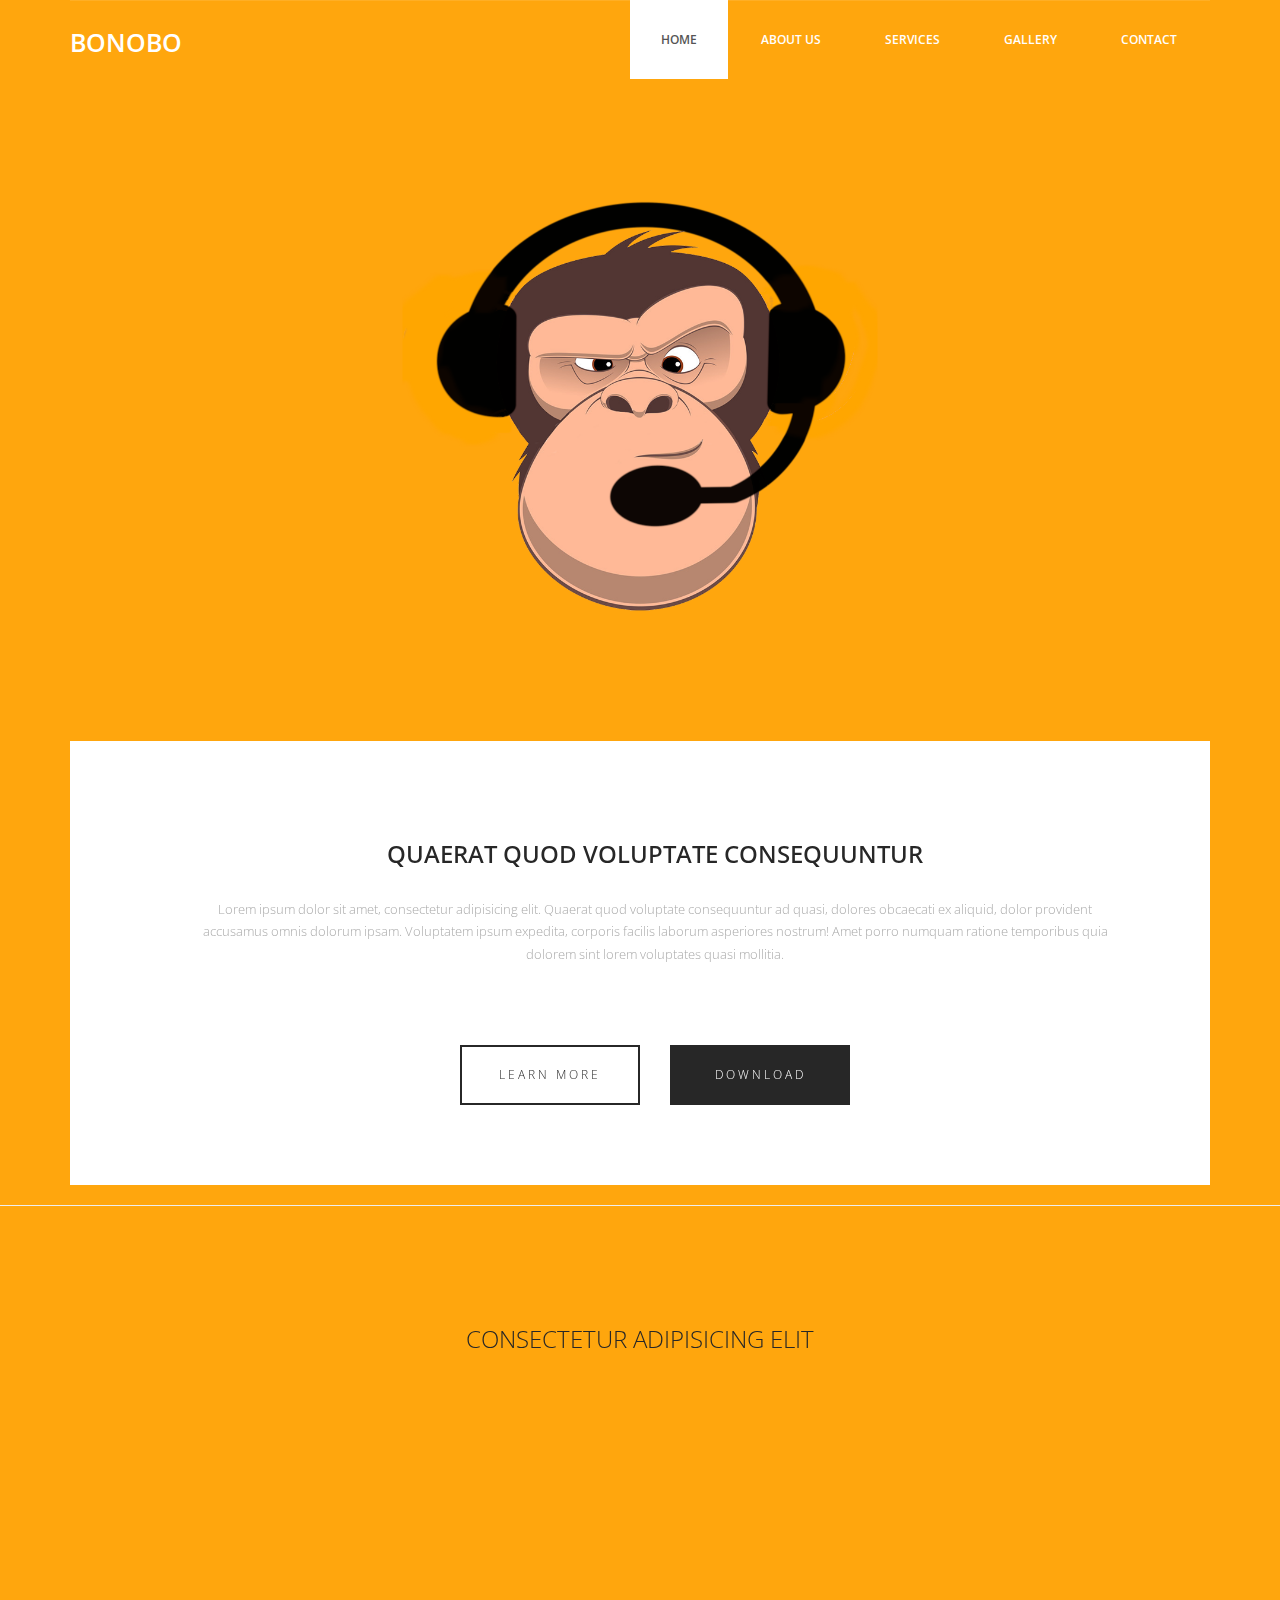
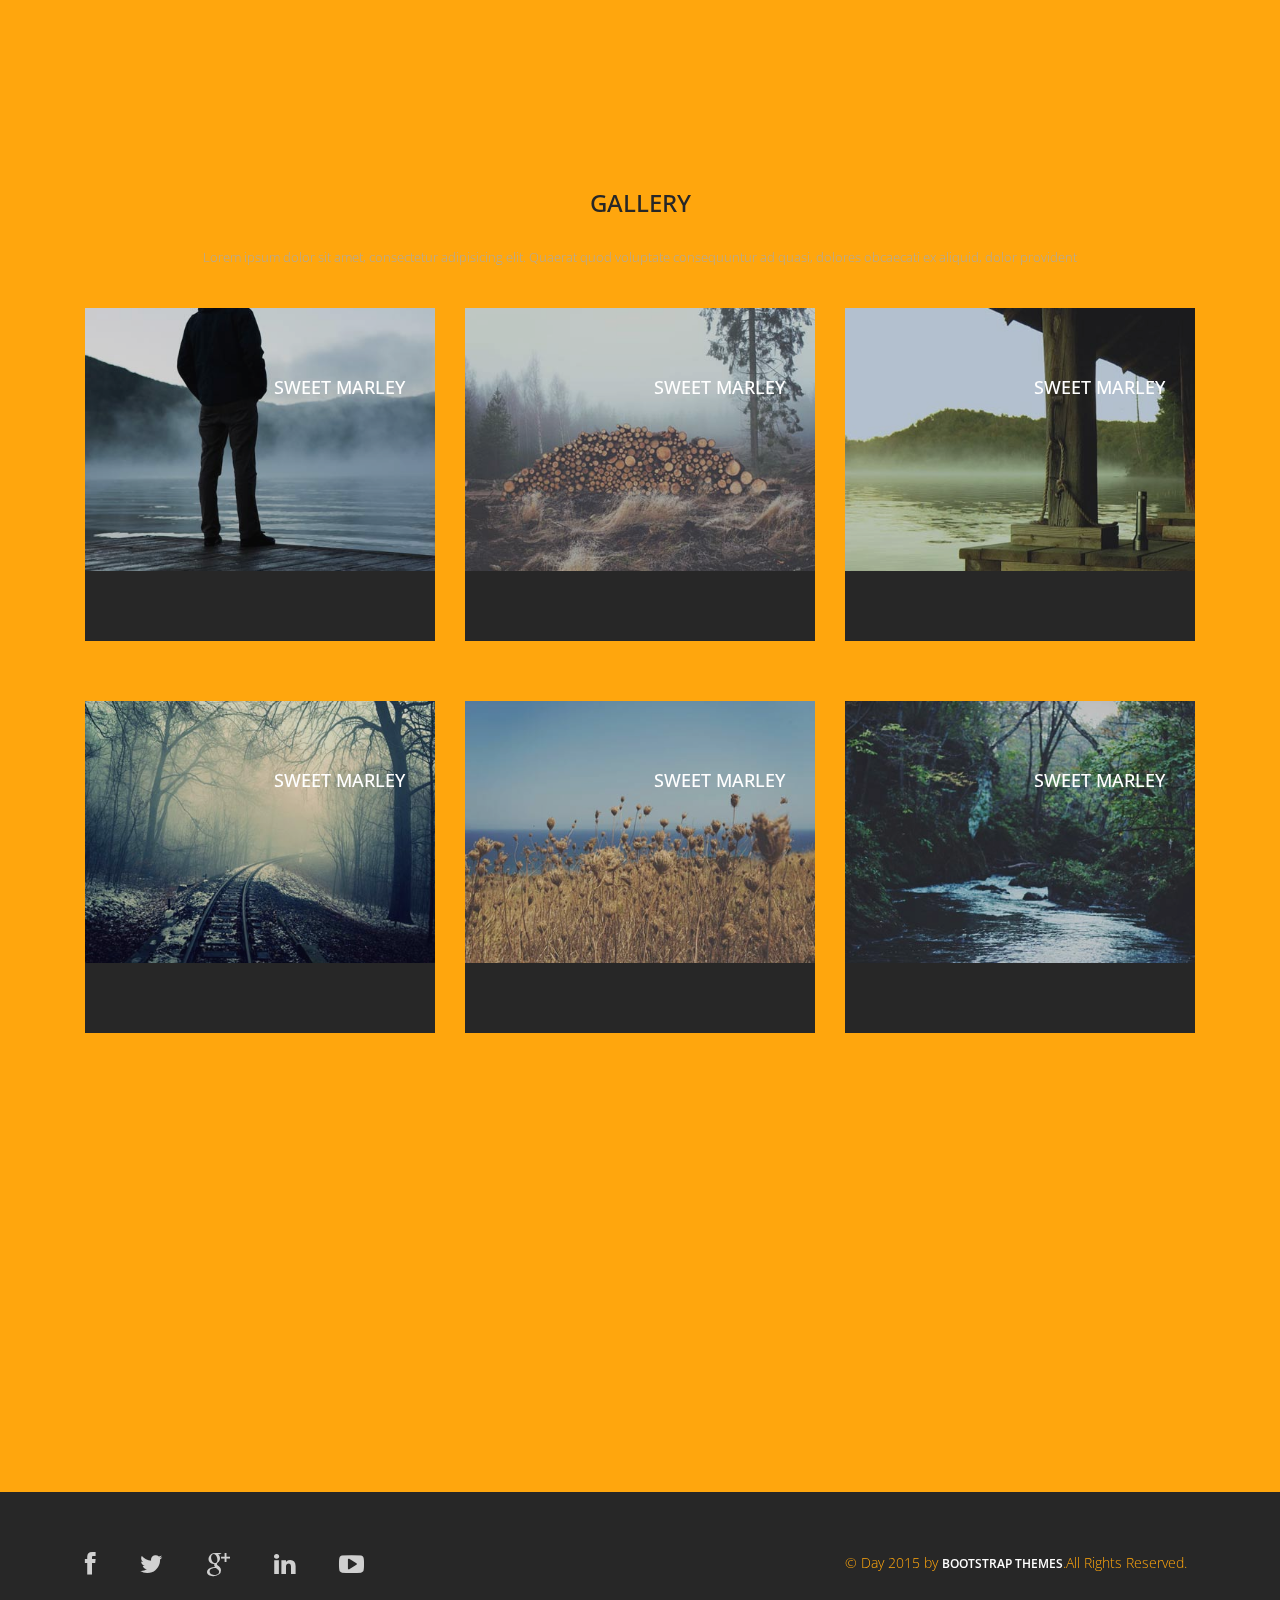
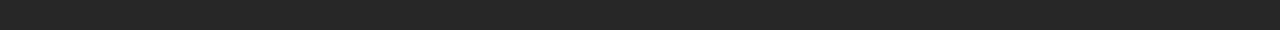
==== index.html @ 225914ae "изменен фон и логотип" ====
<!DOCTYPE html>
<html lang="en">
  <head>
    <meta charset="utf-8">
    <meta http-equiv="X-UA-Compatible" content="IE=edge">
    <meta name="viewport" content="width=device-width, initial-scale=1">
    <!-- The above 3 meta tags *must* come first in the head; any other head content must come *after* these tags -->
    <title>Bonobo Outsource</title>

    <!-- Bootstrap -->
    <link href="css/bootstrap.min.css" rel="stylesheet">
	<link rel="stylesheet" href="css/font-awesome.min.css">
	<link rel="stylesheet" href="css/animate.css">
	<link href="css/animate.min.css" rel="stylesheet"> 
	<link href="css/style.css" rel="stylesheet" />	
    <!-- HTML5 shim and Respond.js for IE8 support of HTML5 elements and media queries -->
    <!-- WARNING: Respond.js doesn't work if you view the page via file:// -->
    <!--[if lt IE 9]>
    <script src="https://oss.maxcdn.com/html5shiv/3.7.2/html5shiv.min.js"></script>
    <script src="https://oss.maxcdn.com/respond/1.4.2/respond.min.js"></script>
    <![endif]-->
  </head>
  <body>	
	<header id="header">
        <nav class="navbar navbar-default navbar-static-top" role="banner">
            <div class="container">
                <div class="navbar-header">
                    <button type="button" class="navbar-toggle" data-toggle="collapse" data-target=".navbar-collapse">
                        <span class="sr-only">Toggle navigation</span>
                        <span class="icon-bar"></span>
                        <span class="icon-bar"></span>
                        <span class="icon-bar"></span>
                    </button>
                   <div class="navbar-brand">
						<a href="index.html"><h1>Bonobo</h1></a>
					</div>
                </div>				
                <div class="navbar-collapse collapse">							
					<div class="menu">
						<ul class="nav nav-tabs" role="tablist">
							<li role="presentation"><a href="index.html" class="active">Home</a></li>
							<li role="presentation"><a href="about.html">About Us</a></li>
							<li role="presentation"><a href="services.html">Services</a></li>
							<li role="presentation"><a href="gallery.html">Gallery</a></li>
							<li role="presentation"><a href="contact.html">Contact</a></li>						
						</ul>
					</div>
				</div>		
            </div><!--/.container-->
        </nav><!--/nav-->		
    </header><!--/header-->	
	
	<div class="container">
		<img src="img/logo.png" alt="Bonobo" class="center-logo">
		<div class="about">
		<div class="container">
			<div class="text-center">
				<h2>Quaerat quod voluptate consequuntur </h2>
				<div class="col-md-10 col-md-offset-1">
					<p>Lorem ipsum dolor sit amet, consectetur adipisicing elit. Quaerat quod voluptate consequuntur ad quasi, 
					dolores obcaecati ex aliquid, dolor provident accusamus omnis dolorum ipsam. Voluptatem ipsum expedita, corporis facilis laborum asperiores nostrum! 
					Amet porro numquam ratione temporibus quia dolorem sint lorem voluptates quasi mollitia.</p>
				</div>
		
				<div class="col-md-6 col-sm-6 col-xs-6">
					<div class="btn-gamp"><a href="#">Learn More</a></div>
				</div>
				<div class="col-md-6 col-sm-6 col-xs-6">
					<div class="gamp-btn"><a href="#">download</a></div>
				</div>
				
			</div>	
		</div>			
	</div>
	  </div>

	<hr>
	
	<div class="services">
		<div class="container">
			<div class="text-center">
				<h2>consectetur adipisicing elit</h2>
			</div>
			<div class="col-md-3 wow fadeInDown" data-wow-duration="1000ms" data-wow-delay="300ms">
				<i class="fa fa-heart-o"></i>
				<h3>Fully Responsive</h3>
				<p>Lorem ipsum dolor sit amet, consectetur adipisicing elit. Nostrum nam numquam voluptates cumque inventore, quibusdam corporis consequatur amet.</p>
			</div>
			<div class="col-md-3 wow fadeInDown" data-wow-duration="1000ms" data-wow-delay="600ms">
				<i class="fa fa-cloud"></i>
				<h3>Retina Ready</h3>
				<p>Lorem ipsum dolor sit amet, consectetur adipisicing elit. Nostrum nam numquam voluptates cumque inventore, quibusdam corporis consequatur amet.</p>
			</div>
			<div class="col-md-3 wow fadeInDown" data-wow-duration="1000ms" data-wow-delay="900ms">
				<i class="fa fa-book"></i>	
				<h3>Fresh and Clean</h3>
				<p>Lorem ipsum dolor sit amet, consectetur adipisicing elit. Nostrum nam numquam voluptates cumque inventore, quibusdam corporis consequatur amet.</p>
			</div>
			<div class="col-md-3 wow fadeInDown" data-wow-duration="1000ms" data-wow-delay="1200ms">
				<i class="fa fa-gear"></i>	
				<h3>Easy to Customize</h3>
				<p>Lorem ipsum dolor sit amet, consectetur adipisicing elit. Nostrum nam numquam voluptates cumque inventore, quibusdam corporis consequatur amet.</p>
			</div>
		</div>			
	</div>
	
	<div class="gallery">
		<div class="text-center">
			<h2>Gallery</h2>
			<p>Lorem ipsum dolor sit amet, consectetur adipisicing elit. Quaerat quod voluptate consequuntur ad quasi, dolores obcaecati ex aliquid, dolor provident </p>
		</div>
		<div class="container">		
			<div class="col-md-4">
				<figure class="effect-marley">
					<img src="img/8.jpg" alt="" class="img-responsive"/>
					<figcaption>
						<h4>sweet marley</h4>
						<p>Marley tried to convince her but she was not interested.</p>				
					</figcaption>			
				</figure>
			</div>
			<div class="col-md-4">
				<figure class="effect-marley">
					<img src="img/9.jpg" alt="" class="img-responsive"/>
					<figcaption>
						<h4>sweet marley</h4>
						<p>Marley tried to convince her but she was not interested.</p>				
					</figcaption>			
				</figure>
			</div>
			<div class="col-md-4">
				<figure class="effect-marley">
					<img src="img/10.jpg" alt="" class="img-responsive"/>
					<figcaption>
						<h4>sweet marley</h4>
						<p>Marley tried to convince her but she was not interested.</p>				
					</figcaption>			
				</figure>
			</div>
		</div>
		
		<div class="container">
			<div class="col-md-4">
				<figure class="effect-marley">
					<img src="img/11.jpg" alt="" class="img-responsive"/>
					<figcaption>
						<h4>sweet marley</h4>
						<p>Marley tried to convince her but she was not interested.</p>				
					</figcaption>			
				</figure>
			</div>
			<div class="col-md-4">
				<figure class="effect-marley">
					<img src="img/12.jpg" alt="" class="img-responsive"/>
					<figcaption>
						<h4>sweet marley</h4>
						<p>Marley tried to convince her but she was not interested.</p>				
					</figcaption>			
				</figure>
			</div>
			<div class="col-md-4">
				<figure class="effect-marley">
					<img src="img/13.jpg" alt="" class="img-responsive"/>
					<figcaption>
						<h4>sweet marley</h4>
						<p>Marley tried to convince her but she was not interested.</p>				
					</figcaption>			
				</figure>
			</div>
		</div>
	</div>
		
	<footer>
		<div class="container">
			<div class="col-md-4 wow fadeInDown" data-wow-duration="1000ms" data-wow-delay="300ms">
				<h4>About Us</h4>
				<p>Day is tellus ac cursus commodo, mauesris condime ntum nibh, ut fermentum mas justo sitters.</p>						
				<div class="contact-info">
					<ul>
						<li><i class="fa fa-home fa"></i>Suite 54 Elizebth Street, Victoria State Newyork, USA </li>
						<li><i class="fa fa-phone fa"></i> +38 000 129900</li>
						<li><i class="fa fa-envelope fa"></i> info@domain.net</li>
					</ul>
				</div>
			</div>
			
			<div class="col-md-4 wow fadeInDown" data-wow-duration="1000ms" data-wow-delay="600ms">				
				<div class="text-center">
					<h4>Photo Gallery</h4>
					<ul class="sidebar-gallery">
						<li><a href="#"><img src="img/gallery1.png" alt="" /></a></li>
						<li><a href="#"><img src="img/gallery2.png" alt="" /></a></li>
						<li><a href="#"><img src="img/gallery3.png" alt="" /></a></li>
						<li><a href="#"><img src="img/gallery4.png" alt="" /></a></li>
						<li><a href="#"><img src="img/gallery5.png" alt="" /></a></li>
						<li><a href="#"><img src="img/gallery6.png" alt="" /></a></li>					
					</ul>
				</div>
			</div>
			
			<div class="col-md-4 wow fadeInDown" data-wow-duration="1000ms" data-wow-delay="900ms">				
				<div class="">
					<h4>Newsletter Registration</h4>
					<p>Subscribe today to receive the latest Day news via email. You may unsubscribe from this service at any time</p>
					<div class="btn-gamp">		
						<input type="email" class="form-control" id="exampleInputEmail3" placeholder="Enter Email">
					</div>
					<div class="btn-gamp">
						<a type="submit" class="btn btn-default">Subscribe</a>
					</div>
				
			</div>
			
		</div>	
	</footer>
	
	<div class="sub-footer">
		<div class="container">
			<div class="social-icon">
				<div class="col-md-4">
					<ul class="social-network">
						<li><a href="#" class="fb tool-tip" title="Facebook"><i class="fa fa-facebook"></i></a></li>
						<li><a href="#" class="twitter tool-tip" title="Twitter"><i class="fa fa-twitter"></i></a></li>
						<li><a href="#" class="gplus tool-tip" title="Google Plus"><i class="fa fa-google-plus"></i></a></li>
						<li><a href="#" class="linkedin tool-tip" title="Linkedin"><i class="fa fa-linkedin"></i></a></li>
						<li><a href="#" class="ytube tool-tip" title="You Tube"><i class="fa fa-youtube-play"></i></a></li>
					</ul>	
				</div>
			</div>
			
			<div class="col-md-4 col-md-offset-4">
				<div class="copyright">
					&copy; Day 2015 by <a target="_blank" href="http://bootstraptaste.com/" title="Free Twitter Bootstrap WordPress Themes and HTML templates">Bootstrap Themes</a>.All Rights Reserved.
				</div>
                <!-- 
                    All links in the footer should remain intact. 
                    Licenseing information is available at: http://bootstraptaste.com/license/
                    You can buy this theme without footer links online at: http://bootstraptaste.com/buy/?theme=Day
                -->
			</div>						
		</div>				
	</div>
	
    <!-- jQuery (necessary for Bootstrap's JavaScript plugins) -->
    <script src="js/jquery.js"></script>		
    <!-- Include all compiled plugins (below), or include individual files as needed -->
    <script src="js/bootstrap.min.js"></script>	
	<script src="js/wow.min.js"></script>
	<script>
	wow = new WOW(
	 {
	
		}	) 
		.init();
	</script>	
  </body>
</html>
---- css/style.css ----
/* ==== Google font ==== */
@import url(http://fonts.googleapis.com/css?family=Open+Sans:400,300,700,600);
@import url('font-awesome.css');
/* ==== overwrite bootstrap standard ==== */
@import url('animate.css');



body {
	font-family:'Open Sans', Arial, sans-serif;
	font-size:14px;
	font-weight:300;
	line-height:1.6em;
	color:#FFA60D;
	background-color:#FFA60D;
	overflow-x:hidden;
}

hi,h2,h3,h4,h5,h6 {
	color:#272727;
	line-height:1.1em;
}

p {
	color:#aaa;
	font-size:13px;
}
a {
    text-decoration:none;
    transition: all 0.1s ease-in-out;
    -moz-transition: all 0.1s ease-in-out;
    -webkit-transition: all 0.1s ease-in-out;
    -o-transition: all 0.1s ease-in-out;
    outline: none;
	color:#272727;
}
a:hover {
	text-decoration: none;
	color:#aaa;	
	}

.btn {
	border-radius:0;
	margin-top:10px;
	background-color: #65AAF0;
	text-transform:uppercase;
	border-color:#fff;
	font-size:14px;
}

.btn:hover {
	background-color: #fff;
	border-color:#f2f2f2;
	color:#272727;	
}
	
/*===========================
  Menu and Navigation
============================ */
.navbar-brand {
  float: left;
  height: 50px;
  padding: 15px 15px;
  font-size: 18px;
  line-height: 20px;
}

.navbar-brand h1 {
	margin-top:9px;
	padding-top:5px;
	float: left;	
	font-size: 25px;	
	color:#fff;	
	text-transform:uppercase;
	font-weight:600;
}

.menu {
	font-size:12px;
	float:right;
	text-transform:uppercase;
	font-weight:600;	
}

.navbar-collapse {
  padding-right: 15px;
  padding-left: 15px;
  overflow-x: visible;
  -webkit-overflow-scrolling: touch;
  border-top: 0px solid transparent;
  -webkit-box-shadow: inset 0 1px 0 rgba(255, 255, 255, .1);
          box-shadow: inset 0 1px 0 rgba(255, 255, 255, .1);
}
.navbar-collapse.in {
  overflow-y: auto;
}

.menu ul.nav-tabs li {
	color:#fff;	
}

.nav-tabs {
	border-bottom: 0;
}
.nav-tabs > li {
	float: left;
	margin-bottom: 0;
}

.nav-tabs > li > a {	
	border-radius:0;
	color:#fff;
	padding:30px;
}

.nav-tabs > li > a:hover {
	color:#272727;
	background:#fff;	
} 

.nav-tabs > li a.active {
	color: #555;
	cursor: default;
	background-color: #fff;
	border: 1px solid #fff;
	border-bottom-color:#fff;
}

.navbar-default {
	background-color: #FFA60D;
	border-color: #FFA60D;
}

/*===========================
  slider
============================ */
.slider {
	position: relative;	
	margin-top:-20px;
}

#carousel-slider {
  position: relative;
}

#carousel-slider .carousel-indicators {
  bottom: -25px;
}

#carousel-slider .carousel-indicators li {
  border: 1px solid #ffbd20;
}

#carousel-slider a i {
	border-radius:50%;
	font-size: 30px;
	height: 50px;
	padding: 10px;
	position: absolute;
	top: 50%;
	width: 50px;
	color:#65AAF0;
	background:#65AAF0;
	color:#fff;
}

#carousel-slider a i:hover {
	background:#65AAF0;
	color:#fff;
	border: 1px solid #65AAF0;
}

#carousel-slider 
.carousel-control {
	width:inherit;
}

#carousel-slider .carousel-control.left i {
	left:50px;
	top:265px;
}

#carousel-slider .carousel-control.right i {
	right: 50px;
	top:265px;
}

.carousel-caption {
	position: absolute;
	right: 15%;
	bottom: 300px;
	font-size:40px;
	left: 15%;
	z-index: 10;
	padding-bottom: 0px;
	color: #fff;
	text-align: center;
}

.carousel-caption  h2 {
	font-size:60px;
	color: #fff;
}

.carousel-caption  h2 span {
	font-size:60px;
	color: #fff;
}

.carousel-caption  p {
	font-size:30px;
	margin-top:30px;
	margin-bottom:20px;
	color:#fff;
	padding:10px;
	background:#65AAF0;
}

.carousel-inner .form-inline .form-group button[type="livedemo"]{
	padding:20px 60px;
	font-size:20px;
	background:#65AAF0;
	color:#fff;
	border-radius:0;
	border-color:#fff;
	text-transform:uppercase;
}

.carousel-inner .form-inline .form-group button[type="livedemo"]:hover {
	color:#272727;
	opacity: 0.8;
	-webkit-transition: color 300ms, background-color 300ms;
  -moz-transition: color 300ms, background-color 300ms;
  -o-transition:  color 300ms, background-color 300ms;
  transition:  color 300ms, background-color 300ms;
}

.carousel-inner .form-inline .form-group button[type="getnow"]{
	padding:20px 60px;
	font-size:20px;
	background:#fff;
	color:#272727;
	border-radius:0;
	text-transform:uppercase;
	border: 1px solid #fff;
}

.carousel-inner .form-inline .form-group button[type="getnow"]:hover {
	color:#fff;
	border-color:#fff;
	background:#65AAF0;
	-webkit-transition: color 300ms, background-color 300ms;
  -moz-transition: color 300ms, background-color 300ms;
  -o-transition:  color 300ms, background-color 300ms;
  transition:  color 300ms, background-color 300ms;
}

.form-inline {
	margin-top:50px;	
}

/*===========================
  about
============================ */

.about {
	padding:80px 0 80px 0;
	background:#fff;
}

.about .text-center h2 {
	text-transform:uppercase;
	font-weight:550;
	font-size:24px;
}

.about .text-center p {
	margin-top:20px;
	margin-bottom:80px;
	color:#aaa;
} 

.btn-gamp a {
  float: right;
  font-size: 12px;
  text-transform: uppercase;
  letter-spacing: 3px;
  color: #272727;
  border: 2px solid #272727;
  width: 180px;
  height: 60px;
  text-align: center;
  display: inline-block;
  line-height: 56px;
}

.btn-gamp a:hover {
  opacity: 0.8;
  transition: all 0.5s;
}

.gamp-btn a {
  float: left;
  font-size: 12px;
  text-transform: uppercase;
  letter-spacing: 3px;
  background: #272727;
  color: #ffffff;
  width: 180px;
  height: 60px;
  text-align: center;
  display: inline-block;
  line-height: 60px;
}
.gamp-btn a:hover {
  color: #ffffff;
  opacity: 0.8;
  transition: all 0.5s;
}

.center span {
	color:#E8CE0E;
}

#about-us {
	margin-bottom:50px;
}

#about-us .text-center h2 {
	text-transform:uppercase;
	font-weight:550;
	font-size:24px;
	margin-bottom:30px;
}

.skill_text {
  display: block;
  margin-bottom: 60px;
  margin-top: 25px;
  overflow: hidden;
}

.sinlge-skill {
  background:#f2f2f2;
  border-radius: 100%;
  color: #FFFFFF;
  font-size: 22px;
  font-weight: bold;
  height: 200px;
  position: relative;
  width: 200px;
  text-transform: uppercase;
  overflow: hidden;
  margin: 30px 0;
}

.sinlge-skill p em {
  color: #FFFFFF;
  font-size: 38px;
}

.sinlge-skill p {
  line-height: 1;
   color: #FFFFFF;
}

.joomla-skill, 
.html-skill, 
.css-skill, 
.wp-skill {
  position: absolute;
  height: 100%;
  bottom: 0;
  width:100%;
  border-radius: 100%;
  padding: 70px 0;
  text-align: center;
}

.joomla-skill {
  background: rgb(242,242,242); /* Old browsers */
  background: -moz-linear-gradient(top, rgba(242,242,242,1) 0%, rgba(242,242,242,1) 28%, rgba(45,125,164,1) 28%); /* FF3.6+ */
  background: -webkit-gradient(linear, left top, left bottom, color-stop(0%,rgba(242,242,242,1)), color-stop(28%,rgba(242,242,242,1)), color-stop(28%,rgba(45,125,164,1))); /* Chrome,Safari4+ */
  background: -webkit-linear-gradient(top, rgba(242,242,242,1) 0%,rgba(242,242,242,1) 28%,rgba(45,125,164,1) 28%); /* Chrome10+,Safari5.1+ */
  background: -o-linear-gradient(top, rgba(242,242,242,1) 0%,rgba(242,242,242,1) 28%,rgba(45,125,164,1) 28%); /* Opera 11.10+ */
  background: -ms-linear-gradient(top, rgba(242,242,242,1) 0%,rgba(242,242,242,1) 28%,rgba(45,125,164,1) 28%); /* IE10+ */
  background: linear-gradient(to bottom, rgba(242,242,242,1) 0%,rgba(242,242,242,1) 28%,rgba(45,125,164,1) 28%); /* W3C */
  filter: progid:DXImageTransform.Microsoft.gradient( startColorstr='#f2f2f2', endColorstr='#2d7da4',GradientType=0 ); /* IE6-9 */    
}

.html-skill {
  background: rgb(242,242,242); /* Old browsers */
  background: -moz-linear-gradient(top, rgba(242,242,242,1) 0%, rgba(242,242,242,1) 9%, rgba(106,164,47,1) 9%); /* FF3.6+ */
  background: -webkit-gradient(linear, left top, left bottom, color-stop(0%,rgba(242,242,242,1)), color-stop(9%,rgba(242,242,242,1)), color-stop(9%,rgba(106,164,47,1))); /* Chrome,Safari4+ */
  background: -webkit-linear-gradient(top, rgba(242,242,242,1) 0%,rgba(242,242,242,1) 9%,rgba(106,164,47,1) 9%); /* Chrome10+,Safari5.1+ */
  background: -o-linear-gradient(top, rgba(242,242,242,1) 0%,rgba(242,242,242,1) 9%,rgba(106,164,47,1) 9%); /* Opera 11.10+ */
  background: -ms-linear-gradient(top, rgba(242,242,242,1) 0%,rgba(242,242,242,1) 9%,rgba(106,164,47,1) 9%); /* IE10+ */
  background: linear-gradient(to bottom, rgba(242,242,242,1) 0%,rgba(242,242,242,1) 9%,rgba(106,164,47,1) 9%); /* W3C */
  filter: progid:DXImageTransform.Microsoft.gradient( startColorstr='#f2f2f2', endColorstr='#6aa42f',GradientType=0 ); /* IE6-9 */
}

.css-skill {
  background: rgb(242,242,242); /* Old browsers */
  background: -moz-linear-gradient(top, rgba(242,242,242,1) 0%, rgba(242,242,242,1) 32%, rgba(255,189,32,1) 32%); /* FF3.6+ */
  background: -webkit-gradient(linear, left top, left bottom, color-stop(0%,rgba(242,242,242,1)), color-stop(32%,rgba(242,242,242,1)), color-stop(32%,rgba(255,189,32,1))); /* Chrome,Safari4+ */
  background: -webkit-linear-gradient(top, rgba(242,242,242,1) 0%,rgba(242,242,242,1) 32%,rgba(255,189,32,1) 32%); /* Chrome10+,Safari5.1+ */
  background: -o-linear-gradient(top, rgba(242,242,242,1) 0%,rgba(242,242,242,1) 32%,rgba(255,189,32,1) 32%); /* Opera 11.10+ */
  background: -ms-linear-gradient(top, rgba(242,242,242,1) 0%,rgba(242,242,242,1) 32%,rgba(255,189,32,1) 32%); /* IE10+ */
  background: linear-gradient(to bottom, rgba(242,242,242,1) 0%,rgba(242,242,242,1) 32%,rgba(255,189,32,1) 32%); /* W3C */
  filter: progid:DXImageTransform.Microsoft.gradient( startColorstr='#f2f2f2', endColorstr='#ffbd20',GradientType=0 ); /* IE6-9 */
}

.wp-skill {
  background: rgb(242,242,242); /* Old browsers */
  background: -moz-linear-gradient(top, rgba(242,242,242,1) 0%, rgba(242,242,242,1) 19%, rgba(219,54,21,1) 19%); /* FF3.6+ */
  background: -webkit-gradient(linear, left top, left bottom, color-stop(0%,rgba(242,242,242,1)), color-stop(19%,rgba(242,242,242,1)), color-stop(19%,rgba(219,54,21,1))); /* Chrome,Safari4+ */
  background: -webkit-linear-gradient(top, rgba(242,242,242,1) 0%,rgba(242,242,242,1) 19%,rgba(219,54,21,1) 19%); /* Chrome10+,Safari5.1+ */
  background: -o-linear-gradient(top, rgba(242,242,242,1) 0%,rgba(242,242,242,1) 19%,rgba(219,54,21,1) 19%); /* Opera 11.10+ */
  background: -ms-linear-gradient(top, rgba(242,242,242,1) 0%,rgba(242,242,242,1) 19%,rgba(219,54,21,1) 19%); /* IE10+ */
  background: linear-gradient(to bottom, rgba(242,242,242,1) 0%,rgba(242,242,242,1) 19%,rgba(219,54,21,1) 19%); /* W3C */
  filter: progid:DXImageTransform.Microsoft.gradient( startColorstr='#f2f2f2', endColorstr='#db3615',GradientType=0 ); /* IE6-9 */
}

.skill-wrap {
  display: block;
  overflow: hidden;
  margin: 60px 0;
}

.team .text-center h2 {
	text-transform:uppercase;
	font-weight:550;
	font-size:24px;
	margin-bottom:30px;
}

.team .text-center p {
	margin-bottom:50px;
}

.team h4 {
  margin-top: 0;
  text-transform: uppercase;
}

.team h5 {
  font-weight: 300;
}

.single-profile-top, 
.single-profile-bottom {
  font-weight: 400;
  line-height: 24px;
}

.single-profile-top, 
.single-profile-bottom  {
  border: 1px solid #ddd;
  padding: 15px;
  position: relative;
}

.media_image {
  margin-bottom: 10px;
}

.team .btn {
  background:transparent;
  font-size: 12px;
  font-weight: 300;
  margin-bottom: 3px;
  padding: 1px 5px;
  text-transform: uppercase;
  border:1px solid#ddd;
  margin-right: 3px;
}


ul.social_icons,
ul.tag {
  list-style: none;
  padding: 0;
  margin: 10px 0;
  display: block;
}

ul.social_icons li,
ul.tag li {
  display: inline-block;
  margin-right: 5px;
}

ul.social_icons li  a i{
  border-radius: 50%;
  color: #FFFFFF;
  height: 25px;
  line-height: 25px;
  font-size: 12px;
  padding: 0;
  text-align: center;
  width: 25px;
  opacity:.8;
}

.team .social_icons .fa-facebook:hover, 
.team .social_icons .fa-twitter:hover, 
.team .social_icons .fa-google-plus:hover {
  transform: rotate(360deg);
  -ms-transform:rotate(360deg);
  -webkit-transform:rotate(360deg); 
  transition-duration:2s;
  transition-property: all;
  transition-timing-function: ease;
  opacity:1;
  transition: all 0.9s ease 0s;
  -moz-transition: all 0.9s ease 0s;
  -webkit-transition: all 0.9s ease 0s;
  -o-transition: all 0.9s ease 0s;
}

.team .social_icons .fa-facebook {
  background: #0182c4;
}

.team .social_icons .fa-twitter {
  background: #20B8FF
}

.team .social_icons .fa-google-plus {
  background: #D34836
}


.team-bar .first-one-arrow {
  float: left;
  margin-right: 30px;
  width: 2%;
}

.team-bar .first-arrow {
  float: left;
  margin-left: 5px;
  margin-right: 35px;
  width: 22%;
}

.team-bar .second-arrow {
  float: left;
  margin-left: 5px;
  width: 21%;
}

.team-bar .third-arrow {
  float: left;
  margin-left: 40px;
  margin-right: 12px;
  width: 22%;
}

.team-bar .fourth-arrow {
  float: left;
  margin-left: 25px;
  width: 20%;
}

.team-bar .first-one-arrow hr {
  border-bottom: 1px solid #2D7DA4;
  border-top: 1px solid #2D7DA4;
 }

.team-bar .first-arrow hr {
  border-bottom: 1px solid #2D7DA4;
  border-top: 1px solid #2D7DA4;
 }

.team-bar .second-arrow hr {
  border-bottom: 1px solid #6aa42f;
  border-top: 1px solid #6aa42f;
}

.team-bar .third-arrow hr {
  border-bottom: 1px solid #FFBD20;
  border-top: 1px solid #FFBD20;

}

.team-bar .fourth-arrow hr {
  border-bottom: 1px solid #db3615;
  border-top: 1px solid #db3615;
}

.team-bar {
  margin-bottom: 15px;
  margin-top: 30px;
  position: relative;
}

.team-bar i {
  border-radius: 50%;
  color: #FFFFFF;
  display: block;
  height: 24px;
  line-height: 24px;
  margin-top: -32px;
  overflow: hidden;
  padding: 0;
  text-align: center;
  width: 24px;
  position: absolute;
}

.team-bar .first-arrow .fa-angle-up {
  background:#2D7DA4;
  margin-left:-33px
 }

.team-bar .second-arrow .fa-angle-down {
  background:#6AA42F;
  margin-left: -33px;
}

.team-bar .third-arrow .fa-angle-up {
  background:#FFBD20;
  margin-left: -32px;
}

.team-bar .fourth-arrow .fa-angle-down {
  background:#db3615;
  margin-left: -32px;
}

.team .single-profile-top:before, 
.team .single-profile-top:after {
  content: "";
  position: absolute;
  width: 0;
  height: 0;
  border-style: solid;
}

.team .single-profile-top:before {
  left:26px;
  bottom: -20px;
  border-width: 10px;
  border-color:#fff transparent transparent transparent;
  z-index: 1;
}

.team .single-profile-top:after {
  left: 25px;
  bottom: -22px;
  border-style: solid;
  border-width: 11px;
  border-color:#ddd transparent transparent transparent;
  z-index: 0;
}

.team .single-profile-bottom:before,
.team .single-profile-bottom:after {
  position: absolute;
  content:"";
  width: 0;
  height: 0;
  border-style: solid;
}

.team .single-profile-bottom:before {
  left:30px;
  top: -20px;
  border-width: 10px;
  border-color: transparent transparent #fff transparent;
  z-index: 1;
}

.team .single-profile-bottom:after {
  left: 29px;
  top: -22px;
  border-style: solid;
  border-width: 11px;
  border-color: transparent transparent #DDD transparent;
  z-index: 0;
}

/*===========================
  services
============================ */

.services {
	padding:80px 0 80px 0;
}

.services .text-center h2 {
	font-weight:300;
	text-transform:uppercase;
	text-shadow:none;
	margin-bottom:50px;
	font-size:24px;
}

.services i {
	margin-top:20px;
	margin-bottom:10px;
	font-size:50px;
	color:#ddd;
}

.services h3 {
	margin-bottom:20px;
	font-size: 16px;
	font-weight: 600;
	text-transform: uppercase;
	letter-spacing: 1px;
 }

/*===========================
  gallery
============================ */

.gallery {
	padding:50px;
}

.gallery .text-center h2 {
	text-transform:uppercase;
	font-weight:550;
	font-size:24px;
	margin-bottom:30px;
}

.gallery figure {
	position: relative;	
	margin-top:30px;
	margin-bottom:30px;
	background: #272727;
	text-align: center;
	cursor: pointer;
}

.gallery figure img {
	position: relative;
	display: block;
	opacity: 0.8;
}

.gallery figure figcaption {
	padding: 2em;
	color: #fff;
	text-transform: uppercase;
	font-size: 1.25em;
	-webkit-backface-visibility: hidden;
	backface-visibility: hidden;
}

.gallery figure figcaption::before,
.gallery figure figcaption::after {
	pointer-events: none;
}

/*---------------*/
/***** Marley *****/
/*---------------*/

figure.effect-marley figcaption {
	text-align: right;
}

figure.effect-marley h4,
figure.effect-marley p {
	position: absolute;
	right: 30px;
	left: 30px;
	padding: 10px 0;
}


figure.effect-marley p {
	bottom: 30px;
	color:#fff;
	line-height: 1.5;
	-webkit-transform: translate3d(0,100%,0);
	transform: translate3d(0,100%,0);
}

figure.effect-marley h4 {
	top: 30px;
	color:#fff;
	-webkit-transition: -webkit-transform 0.35s;
	transition: transform 0.35s;
	-webkit-transform: translate3d(0,20px,0);
	transform: translate3d(0,20px,0);
}

figure.effect-marley:hover h4 {
	-webkit-transform: translate3d(0,0,0);
	transform: translate3d(0,0,0);
}

figure.effect-marley h4::after {
	position: absolute;
	top: 100%;
	left: 0;
	width: 100%;
	height: 4px;
	background: #fff;
	content: '';
	-webkit-transform: translate3d(0,40px,0);
	transform: translate3d(0,40px,0);
}

figure.effect-marley h4::after,
figure.effect-marley p {
	opacity: 0;
	-webkit-transition: opacity 0.35s, -webkit-transform 0.35s;
	transition: opacity 0.35s, transform 0.35s;
}

figure.effect-marley:hover h4::after,
figure.effect-marley:hover p {
	opacity: 1;
	-webkit-transform: translate3d(0,0,0);
	transform: translate3d(0,0,0);
}


.action {
  overflow: visible;
  padding: 0px;
  width: 100;
  background: #f2f2f2;
  position: relative;
}
.action .left-text {
  padding: 70px 0;
  padding-right: 60px;
  width: 50%;
}
.action .left-text h4 {
  text-transform: uppercase;
  font-size: 24px;
  font-weight: 600;
  letter-spacing: 1px;
}
.action .left-text p {
  padding-top: 20px;
}
.action .left-text em {
  font-size: 16px;
  color: #aaa;
  font-weight: 300;
  font-style: normal;
}
.action .right-image {
  position: absolute;
  top: 0;
  right: 0;
  width: 50%;
  height: 100%;
  background-size: cover;
  background-position: 0 0;
  background-repeat: no-repeat;
  background-image: url(../img/7.jpg);
}

/* --- Map --- */
.map{
	position:relative;
	margin-top:-20px;
	margin-bottom:40px;
}

.map iframe{
	width:100%;
	height:450px;
	border:none;
}

.map-grid iframe{
	width:100%;
	height:350px;
	border:none;
	margin:0 0 -5px 0;
	padding:0;
}

.contact-page{
  padding-top: 0;
  background:#fff;
  margin-bottom:30px;
}

.contact-page h2 {
	text-transform:uppercase;
	font-weight:550;
	font-size:24px;
	margin-bottom:30px;
}

.contact-page p {	
	margin-bottom:30px;
}

.contact-page .contact-form 
.form-group label {
  color: #4E4E4E;
  font-size: 16px;
  font-weight: 300;
}

.form-group .form-control {
  padding: 7px 12px;
  border-color:#f2f2f2;
  box-shadow: none;
  border-radius:0;
}

textarea#message{
   resize: none;
   padding: 10px;
   border-radius:0;
}

.contact-page .contact-wrap {
  margin-top: 20px;
}

/*===========================
  Footer
============================ */
footer {
	padding:50px;
	background:#FFA60D;
}

footer p {
	color:#fff;
}

footer h4 {
	margin-bottom:30px;
	text-transform:uppercase;
	text-shadow:none;
	font-weight:550;
	color:#272727;
}

footer .btn-gamp a {
	font-size: 12px;
	text-transform: uppercase;
	letter-spacing: 3px;
	color: #fff;
	width: 180px;
	height: 60px;
	text-align: center;
	display: inline-block;
	line-height: 45px;
	margin-right:170px;
	margin-top:20px;
	background:#272727;
	border: 1px solid #fff;
	border-radius:0px;
}

footer .btn-gamp a:hover {
	background:#fff;
	color:#272727;
	opacity: 0.8;
	transition: all 0.5s;
}

footer .btn-gamp input {
	font-size: 12px;
	text-transform: uppercase;
	letter-spacing: 3px;
	color: #272727;	
	width: 180px;
	height: 60px;
	text-align: center;
	display: inline-block;
	line-height: 56px;
	border-radius:0px;
	border: 1px solid #fff;
}

.contact-info {
	color:#fff;
}

.contact-info ul {
	list-style:none;
	padding-left: 0;
}

.contact-info ul li i {
	margin-bottom:20px;
}

.widget {
  padding-left: 0;
}

ul.sidebar-gallery {
  list-style: none;
  padding: 0;
  margin: 0;
 
}

.sidebar-gallery li {
  display: inline-block;
  margin: 0 10px 10px 0;
   border-radius:0px;
}

.sidebar-gallery li a {
  display: inline-block;
}

ul.social-network {
	list-style:none;
	margin-top:20px;	
	padding:10px;
	transition: all 0.3s ease-in-out;
  -moz-transition: all 0.3s ease-in-out;
  -webkit-transition: all 0.3s ease-in-out;
  -o-transition: all 0.3s ease-in-out;
}
.sub-footer  {
	background:#272727;
	padding:30px;
}

ul.social-network li {
	display:inline;
	margin: 0 50px;	
	font-size:25px;	
	margin-left:-10px;
}

ul.social-network li a {
	color:#d0d0d0;	
}
.social-network li:hover .fa-twitter {
  color: #00abf0;
}
.social-network li:hover .fa-facebook {
  color: #39579a;
}
.social-network li:hover .fa-google-plus {
  color: #eb8984;
}
.social-network li:hover .fa-pinterest {
  color: #c9171e; 
}
.social-network li:hover .fa-linkedin {
  color: #0077b5; 
}
.social-network li:hover .fa-youtube-play {
  color: #C84941; 
}
.social-network li:hover .fa-dribbble {
  color: #EA4C89 ; 
}
.social-network li:hover .fa-pinterest-square {
  color: #EA4B49; 
}

.copyright {
	margin-top:30px;
}

.copyright a {
	color:#fff;
	text-transform:uppercase;
	font-weight:600;
	font-size:12px;
	text-shadow:none;
} 

.center-logo {

  width: 100%;
    height: auto;

}
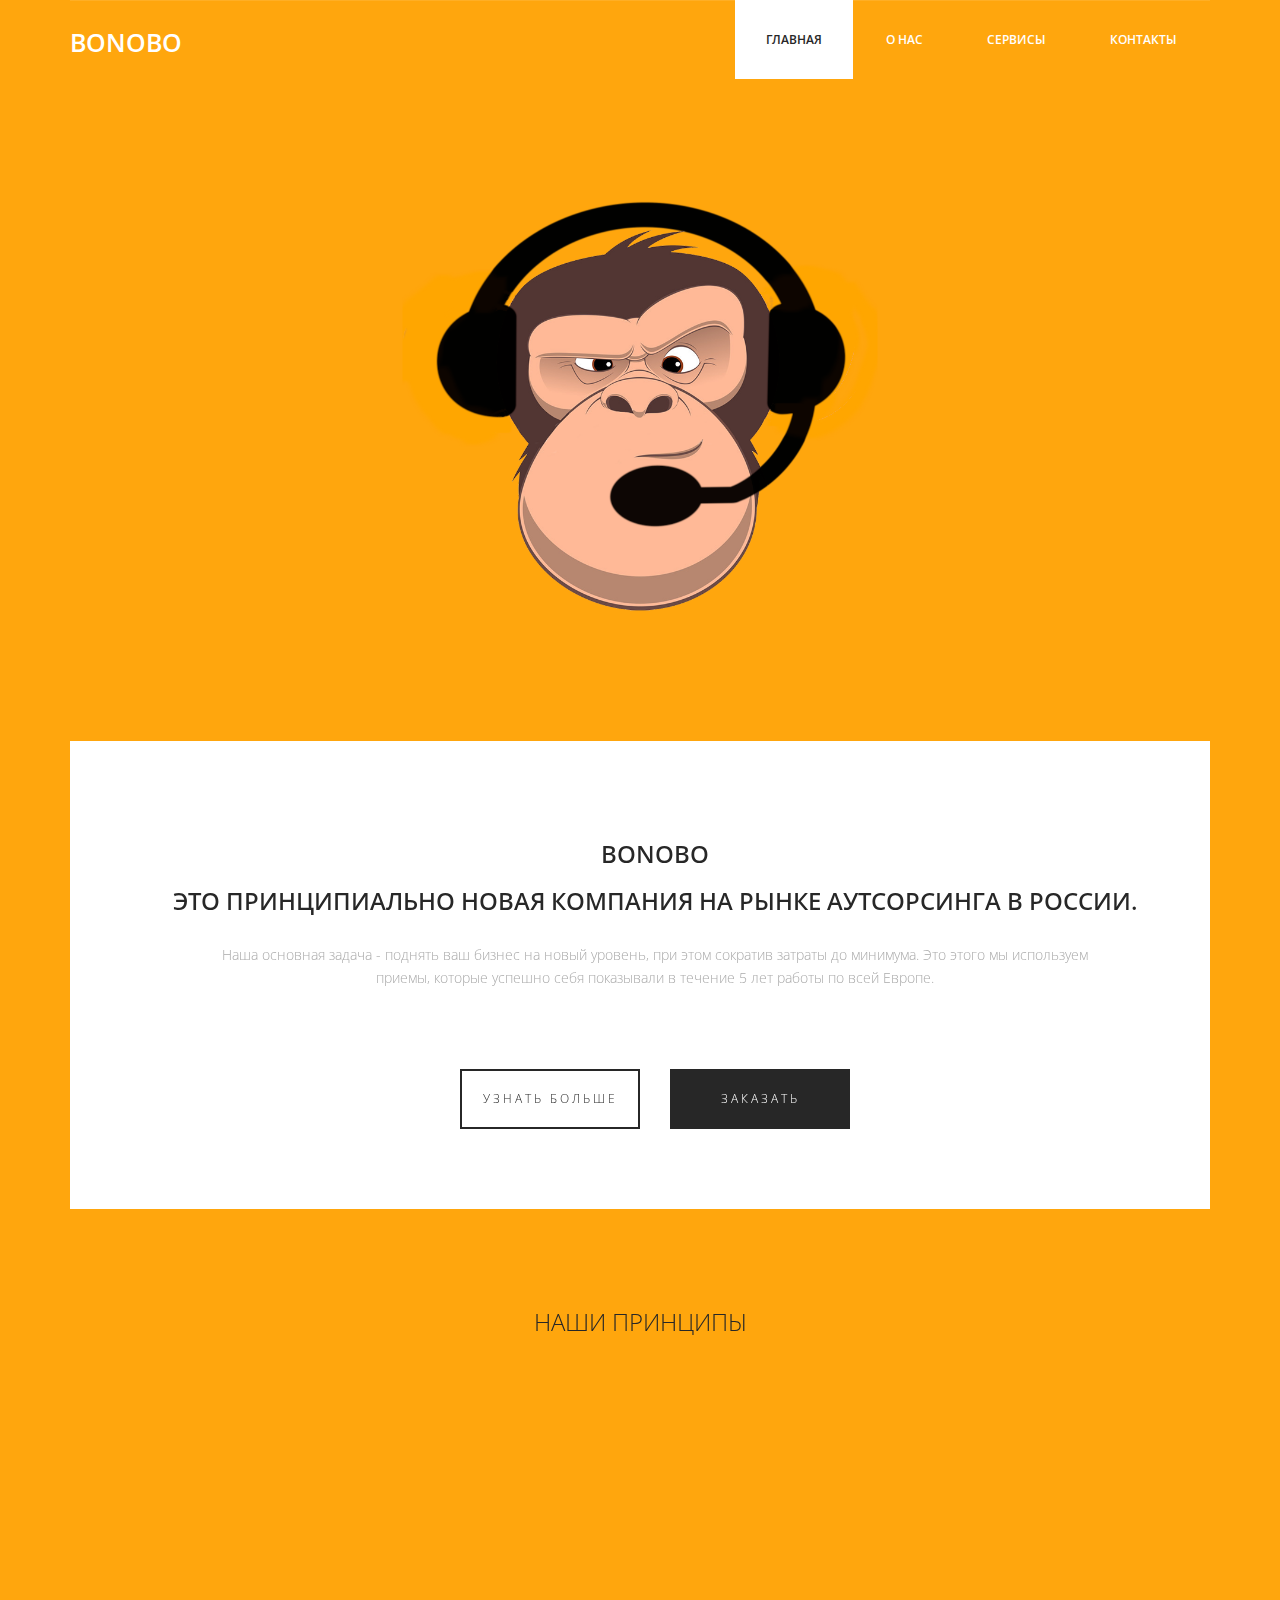
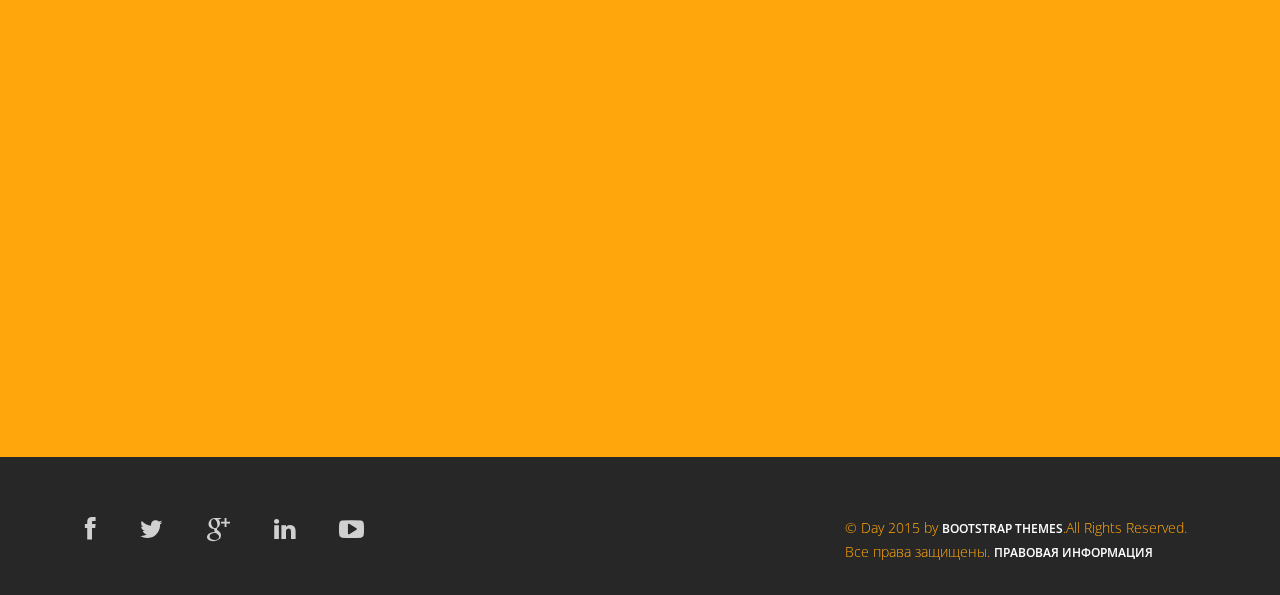
==== commit a1777bd3: "добавлены текста и поменяны соответствующие стили" ====
--- a/index.html
+++ b/index.html
@@ -38,11 +38,11 @@
                 <div class="navbar-collapse collapse">							
 					<div class="menu">
 						<ul class="nav nav-tabs" role="tablist">
-							<li role="presentation"><a href="index.html" class="active">Home</a></li>
-							<li role="presentation"><a href="about.html">About Us</a></li>
-							<li role="presentation"><a href="services.html">Services</a></li>
-							<li role="presentation"><a href="gallery.html">Gallery</a></li>
-							<li role="presentation"><a href="contact.html">Contact</a></li>						
+							<li role="presentation"><a href="index.html" class="active">Главная</a></li>
+							<li role="presentation"><a href="about.html">О нас</a></li>
+							<li role="presentation"><a href="services.html">Сервисы</a></li>
+							
+							<li role="presentation"><a href="contact.html">Контакты</a></li>						
 						</ul>
 					</div>
 				</div>		
@@ -55,159 +55,76 @@
 		<div class="about">
 		<div class="container">
 			<div class="text-center">
-				<h2>Quaerat quod voluptate consequuntur </h2>
+				<h2>BONOBO</h2>
+				<h2>Это принципиально новая компания на рынке аутсорсинга в России. </h2>
 				<div class="col-md-10 col-md-offset-1">
-					<p>Lorem ipsum dolor sit amet, consectetur adipisicing elit. Quaerat quod voluptate consequuntur ad quasi, 
-					dolores obcaecati ex aliquid, dolor provident accusamus omnis dolorum ipsam. Voluptatem ipsum expedita, corporis facilis laborum asperiores nostrum! 
-					Amet porro numquam ratione temporibus quia dolorem sint lorem voluptates quasi mollitia.</p>
+					<p>Наша основная задача - поднять ваш бизнес на новый уровень, при этом сократив затраты до минимума.  Это этого мы используем приемы, которые успешно себя показывали в течение 5 лет работы по всей Европе.</p>
 				</div>
 		
 				<div class="col-md-6 col-sm-6 col-xs-6">
-					<div class="btn-gamp"><a href="#">Learn More</a></div>
+					<div class="btn-gamp"><a href="services.html">Узнать больше</a></div>
 				</div>
 				<div class="col-md-6 col-sm-6 col-xs-6">
-					<div class="gamp-btn"><a href="#">download</a></div>
+					<div class="gamp-btn"><a href="contact.html">Заказать</a></div>
 				</div>
 				
 			</div>	
 		</div>			
 	</div>
 	  </div>
-
-	<hr>
-	
 	<div class="services">
 		<div class="container">
 			<div class="text-center">
-				<h2>consectetur adipisicing elit</h2>
+				<h2>Наши принципы</h2>
 			</div>
 			<div class="col-md-3 wow fadeInDown" data-wow-duration="1000ms" data-wow-delay="300ms">
 				<i class="fa fa-heart-o"></i>
-				<h3>Fully Responsive</h3>
-				<p>Lorem ipsum dolor sit amet, consectetur adipisicing elit. Nostrum nam numquam voluptates cumque inventore, quibusdam corporis consequatur amet.</p>
+				<h3>ПУНКТУАЛЬНОСТЬ</h3>
+				<p>Сроки, оговоренные  с клиентами, соблюдаются с 100% точностью.</p>
 			</div>
 			<div class="col-md-3 wow fadeInDown" data-wow-duration="1000ms" data-wow-delay="600ms">
 				<i class="fa fa-cloud"></i>
-				<h3>Retina Ready</h3>
-				<p>Lorem ipsum dolor sit amet, consectetur adipisicing elit. Nostrum nam numquam voluptates cumque inventore, quibusdam corporis consequatur amet.</p>
+				<h3>ОТВЕТСТВЕННОСТЬ</h3>
+				<p>Мы всегда учитываем все пожелания клиентов и воплощаем их в виде готовых решений.</p>
 			</div>
 			<div class="col-md-3 wow fadeInDown" data-wow-duration="1000ms" data-wow-delay="900ms">
 				<i class="fa fa-book"></i>	
-				<h3>Fresh and Clean</h3>
-				<p>Lorem ipsum dolor sit amet, consectetur adipisicing elit. Nostrum nam numquam voluptates cumque inventore, quibusdam corporis consequatur amet.</p>
+				<h3>ИНДИВИДУАЛЬНОСТЬ</h3>
+				<p>Мы категорически отказываемся от шаблонных скриптов и практикуем только индивидуальные решения для каждого клиента. Т.е., каждый наш проект на 100 % уникален.</p>
 			</div>
 			<div class="col-md-3 wow fadeInDown" data-wow-duration="1000ms" data-wow-delay="1200ms">
 				<i class="fa fa-gear"></i>	
-				<h3>Easy to Customize</h3>
-				<p>Lorem ipsum dolor sit amet, consectetur adipisicing elit. Nostrum nam numquam voluptates cumque inventore, quibusdam corporis consequatur amet.</p>
+				<h3>АККУРАТНОСТЬ</h3>
+				<p>мы уделяем максимальное  внимание мелочам, чтобы в результате работа была выполнена качественно</p>
 			</div>
 		</div>			
 	</div>
 	
-	<div class="gallery">
-		<div class="text-center">
-			<h2>Gallery</h2>
-			<p>Lorem ipsum dolor sit amet, consectetur adipisicing elit. Quaerat quod voluptate consequuntur ad quasi, dolores obcaecati ex aliquid, dolor provident </p>
-		</div>
-		<div class="container">		
-			<div class="col-md-4">
-				<figure class="effect-marley">
-					<img src="img/8.jpg" alt="" class="img-responsive"/>
-					<figcaption>
-						<h4>sweet marley</h4>
-						<p>Marley tried to convince her but she was not interested.</p>				
-					</figcaption>			
-				</figure>
-			</div>
-			<div class="col-md-4">
-				<figure class="effect-marley">
-					<img src="img/9.jpg" alt="" class="img-responsive"/>
-					<figcaption>
-						<h4>sweet marley</h4>
-						<p>Marley tried to convince her but she was not interested.</p>				
-					</figcaption>			
-				</figure>
-			</div>
-			<div class="col-md-4">
-				<figure class="effect-marley">
-					<img src="img/10.jpg" alt="" class="img-responsive"/>
-					<figcaption>
-						<h4>sweet marley</h4>
-						<p>Marley tried to convince her but she was not interested.</p>				
-					</figcaption>			
-				</figure>
-			</div>
-		</div>
-		
-		<div class="container">
-			<div class="col-md-4">
-				<figure class="effect-marley">
-					<img src="img/11.jpg" alt="" class="img-responsive"/>
-					<figcaption>
-						<h4>sweet marley</h4>
-						<p>Marley tried to convince her but she was not interested.</p>				
-					</figcaption>			
-				</figure>
-			</div>
-			<div class="col-md-4">
-				<figure class="effect-marley">
-					<img src="img/12.jpg" alt="" class="img-responsive"/>
-					<figcaption>
-						<h4>sweet marley</h4>
-						<p>Marley tried to convince her but she was not interested.</p>				
-					</figcaption>			
-				</figure>
-			</div>
-			<div class="col-md-4">
-				<figure class="effect-marley">
-					<img src="img/13.jpg" alt="" class="img-responsive"/>
-					<figcaption>
-						<h4>sweet marley</h4>
-						<p>Marley tried to convince her but she was not interested.</p>				
-					</figcaption>			
-				</figure>
-			</div>
-		</div>
-	</div>
+	
 		
 	<footer>
 		<div class="container">
 			<div class="col-md-4 wow fadeInDown" data-wow-duration="1000ms" data-wow-delay="300ms">
-				<h4>About Us</h4>
-				<p>Day is tellus ac cursus commodo, mauesris condime ntum nibh, ut fermentum mas justo sitters.</p>						
+				<h4>Остались вопросы? Звони!</h4>
+										
 				<div class="contact-info">
 					<ul>
-						<li><i class="fa fa-home fa"></i>Suite 54 Elizebth Street, Victoria State Newyork, USA </li>
-						<li><i class="fa fa-phone fa"></i> +38 000 129900</li>
-						<li><i class="fa fa-envelope fa"></i> info@domain.net</li>
-					</ul>
-				</div>
-			</div>
-			
-			<div class="col-md-4 wow fadeInDown" data-wow-duration="1000ms" data-wow-delay="600ms">				
-				<div class="text-center">
-					<h4>Photo Gallery</h4>
-					<ul class="sidebar-gallery">
-						<li><a href="#"><img src="img/gallery1.png" alt="" /></a></li>
-						<li><a href="#"><img src="img/gallery2.png" alt="" /></a></li>
-						<li><a href="#"><img src="img/gallery3.png" alt="" /></a></li>
-						<li><a href="#"><img src="img/gallery4.png" alt="" /></a></li>
-						<li><a href="#"><img src="img/gallery5.png" alt="" /></a></li>
-						<li><a href="#"><img src="img/gallery6.png" alt="" /></a></li>					
+						<li><i class="fa fa-phone fa"></i> 8-918-566-99-19</li>
+						<li><i class="fa fa-envelope fa"></i> commonbonobo@gmail.com</li>
 					</ul>
 				</div>
 			</div>
 			
 			<div class="col-md-4 wow fadeInDown" data-wow-duration="1000ms" data-wow-delay="900ms">				
-				<div class="">
-					<h4>Newsletter Registration</h4>
-					<p>Subscribe today to receive the latest Day news via email. You may unsubscribe from this service at any time</p>
-					<div class="btn-gamp">		
-						<input type="email" class="form-control" id="exampleInputEmail3" placeholder="Enter Email">
-					</div>
-					<div class="btn-gamp">
-						<a type="submit" class="btn btn-default">Subscribe</a>
-					</div>
+					<div class="">
+							<h4>ОСТАВИТЬ ЗАЯВКУ НА ЗВОНОК</h4>
+							<p>Оставьте заявку и наш менедер с вами свяжется</p>
+							<div class="btn-gamp">		
+								<input type="email" class="form-control" id="exampleInputEmail3" placeholder="Телефон">
+							</div>
+							<div class="btn-gamp">
+								<a type="submit" class="btn btn-default">Подписаться</a>
+							</div>
 				
 			</div>
 			
@@ -230,7 +147,8 @@
 			
 			<div class="col-md-4 col-md-offset-4">
 				<div class="copyright">
-					&copy; Day 2015 by <a target="_blank" href="http://bootstraptaste.com/" title="Free Twitter Bootstrap WordPress Themes and HTML templates">Bootstrap Themes</a>.All Rights Reserved.
+					&copy; Day 2015 by <a target="_blank" href="http://bootstraptaste.com/" title="Free Twitter Bootstrap WordPress Themes and HTML templates">Bootstrap Themes</a>.All Rights Reserved. Все права защищены.
+					<a href="legal.html">Правовая информация</a>
 				</div>
                 <!-- 
                     All links in the footer should remain intact. 
--- a/css/style.css
+++ b/css/style.css
@@ -22,8 +22,8 @@
 }
 
 p {
-	color:#aaa;
-	font-size:13px;
+	color: #272727;
+	font: size 15px;
 }
 a {
     text-decoration:none;
@@ -32,11 +32,11 @@
     -webkit-transition: all 0.1s ease-in-out;
     -o-transition: all 0.1s ease-in-out;
     outline: none;
-	color:#272727;
+	  color:#272727;
 }
 a:hover {
 	text-decoration: none;
-	color:#aaa;	
+	color:#272727;	
 	}
 
 .btn {
@@ -119,7 +119,7 @@
 } 
 
 .nav-tabs > li a.active {
-	color: #555;
+	color: #272727;
 	cursor: default;
 	background-color: #fff;
 	border: 1px solid #fff;
@@ -330,7 +330,8 @@
 	text-transform:uppercase;
 	font-weight:550;
 	font-size:24px;
-	margin-bottom:30px;
+  margin-bottom:30px;
+  color: #272727
 }
 
 .skill_text {
@@ -338,6 +339,7 @@
   margin-bottom: 60px;
   margin-top: 25px;
   overflow: hidden;
+  color: #272727
 }
 
 .sinlge-skill {
@@ -373,52 +375,24 @@
   bottom: 0;
   width:100%;
   border-radius: 100%;
-  padding: 70px 0;
+  padding: 50px 0;
   text-align: center;
 }
 
 .joomla-skill {
-  background: rgb(242,242,242); /* Old browsers */
-  background: -moz-linear-gradient(top, rgba(242,242,242,1) 0%, rgba(242,242,242,1) 28%, rgba(45,125,164,1) 28%); /* FF3.6+ */
-  background: -webkit-gradient(linear, left top, left bottom, color-stop(0%,rgba(242,242,242,1)), color-stop(28%,rgba(242,242,242,1)), color-stop(28%,rgba(45,125,164,1))); /* Chrome,Safari4+ */
-  background: -webkit-linear-gradient(top, rgba(242,242,242,1) 0%,rgba(242,242,242,1) 28%,rgba(45,125,164,1) 28%); /* Chrome10+,Safari5.1+ */
-  background: -o-linear-gradient(top, rgba(242,242,242,1) 0%,rgba(242,242,242,1) 28%,rgba(45,125,164,1) 28%); /* Opera 11.10+ */
-  background: -ms-linear-gradient(top, rgba(242,242,242,1) 0%,rgba(242,242,242,1) 28%,rgba(45,125,164,1) 28%); /* IE10+ */
-  background: linear-gradient(to bottom, rgba(242,242,242,1) 0%,rgba(242,242,242,1) 28%,rgba(45,125,164,1) 28%); /* W3C */
-  filter: progid:DXImageTransform.Microsoft.gradient( startColorstr='#f2f2f2', endColorstr='#2d7da4',GradientType=0 ); /* IE6-9 */    
+  background: #00abf0  
 }
 
 .html-skill {
-  background: rgb(242,242,242); /* Old browsers */
-  background: -moz-linear-gradient(top, rgba(242,242,242,1) 0%, rgba(242,242,242,1) 9%, rgba(106,164,47,1) 9%); /* FF3.6+ */
-  background: -webkit-gradient(linear, left top, left bottom, color-stop(0%,rgba(242,242,242,1)), color-stop(9%,rgba(242,242,242,1)), color-stop(9%,rgba(106,164,47,1))); /* Chrome,Safari4+ */
-  background: -webkit-linear-gradient(top, rgba(242,242,242,1) 0%,rgba(242,242,242,1) 9%,rgba(106,164,47,1) 9%); /* Chrome10+,Safari5.1+ */
-  background: -o-linear-gradient(top, rgba(242,242,242,1) 0%,rgba(242,242,242,1) 9%,rgba(106,164,47,1) 9%); /* Opera 11.10+ */
-  background: -ms-linear-gradient(top, rgba(242,242,242,1) 0%,rgba(242,242,242,1) 9%,rgba(106,164,47,1) 9%); /* IE10+ */
-  background: linear-gradient(to bottom, rgba(242,242,242,1) 0%,rgba(242,242,242,1) 9%,rgba(106,164,47,1) 9%); /* W3C */
-  filter: progid:DXImageTransform.Microsoft.gradient( startColorstr='#f2f2f2', endColorstr='#6aa42f',GradientType=0 ); /* IE6-9 */
+  background: #6AA42F
 }
 
 .css-skill {
-  background: rgb(242,242,242); /* Old browsers */
-  background: -moz-linear-gradient(top, rgba(242,242,242,1) 0%, rgba(242,242,242,1) 32%, rgba(255,189,32,1) 32%); /* FF3.6+ */
-  background: -webkit-gradient(linear, left top, left bottom, color-stop(0%,rgba(242,242,242,1)), color-stop(32%,rgba(242,242,242,1)), color-stop(32%,rgba(255,189,32,1))); /* Chrome,Safari4+ */
-  background: -webkit-linear-gradient(top, rgba(242,242,242,1) 0%,rgba(242,242,242,1) 32%,rgba(255,189,32,1) 32%); /* Chrome10+,Safari5.1+ */
-  background: -o-linear-gradient(top, rgba(242,242,242,1) 0%,rgba(242,242,242,1) 32%,rgba(255,189,32,1) 32%); /* Opera 11.10+ */
-  background: -ms-linear-gradient(top, rgba(242,242,242,1) 0%,rgba(242,242,242,1) 32%,rgba(255,189,32,1) 32%); /* IE10+ */
-  background: linear-gradient(to bottom, rgba(242,242,242,1) 0%,rgba(242,242,242,1) 32%,rgba(255,189,32,1) 32%); /* W3C */
-  filter: progid:DXImageTransform.Microsoft.gradient( startColorstr='#f2f2f2', endColorstr='#ffbd20',GradientType=0 ); /* IE6-9 */
+  background: #E8CE0E
 }
 
 .wp-skill {
-  background: rgb(242,242,242); /* Old browsers */
-  background: -moz-linear-gradient(top, rgba(242,242,242,1) 0%, rgba(242,242,242,1) 19%, rgba(219,54,21,1) 19%); /* FF3.6+ */
-  background: -webkit-gradient(linear, left top, left bottom, color-stop(0%,rgba(242,242,242,1)), color-stop(19%,rgba(242,242,242,1)), color-stop(19%,rgba(219,54,21,1))); /* Chrome,Safari4+ */
-  background: -webkit-linear-gradient(top, rgba(242,242,242,1) 0%,rgba(242,242,242,1) 19%,rgba(219,54,21,1) 19%); /* Chrome10+,Safari5.1+ */
-  background: -o-linear-gradient(top, rgba(242,242,242,1) 0%,rgba(242,242,242,1) 19%,rgba(219,54,21,1) 19%); /* Opera 11.10+ */
-  background: -ms-linear-gradient(top, rgba(242,242,242,1) 0%,rgba(242,242,242,1) 19%,rgba(219,54,21,1) 19%); /* IE10+ */
-  background: linear-gradient(to bottom, rgba(242,242,242,1) 0%,rgba(242,242,242,1) 19%,rgba(219,54,21,1) 19%); /* W3C */
-  filter: progid:DXImageTransform.Microsoft.gradient( startColorstr='#f2f2f2', endColorstr='#db3615',GradientType=0 ); /* IE6-9 */
+ background: crimson
 }
 
 .skill-wrap {
@@ -431,7 +405,9 @@
 	text-transform:uppercase;
 	font-weight:550;
 	font-size:24px;
-	margin-bottom:30px;
+  margin-bottom:30px;
+  color: #272727
+
 }
 
 .team .text-center p {
@@ -845,7 +821,7 @@
 }
 .action .left-text em {
   font-size: 16px;
-  color: #aaa;
+  color: #272727;
   font-weight: 300;
   font-style: normal;
 }
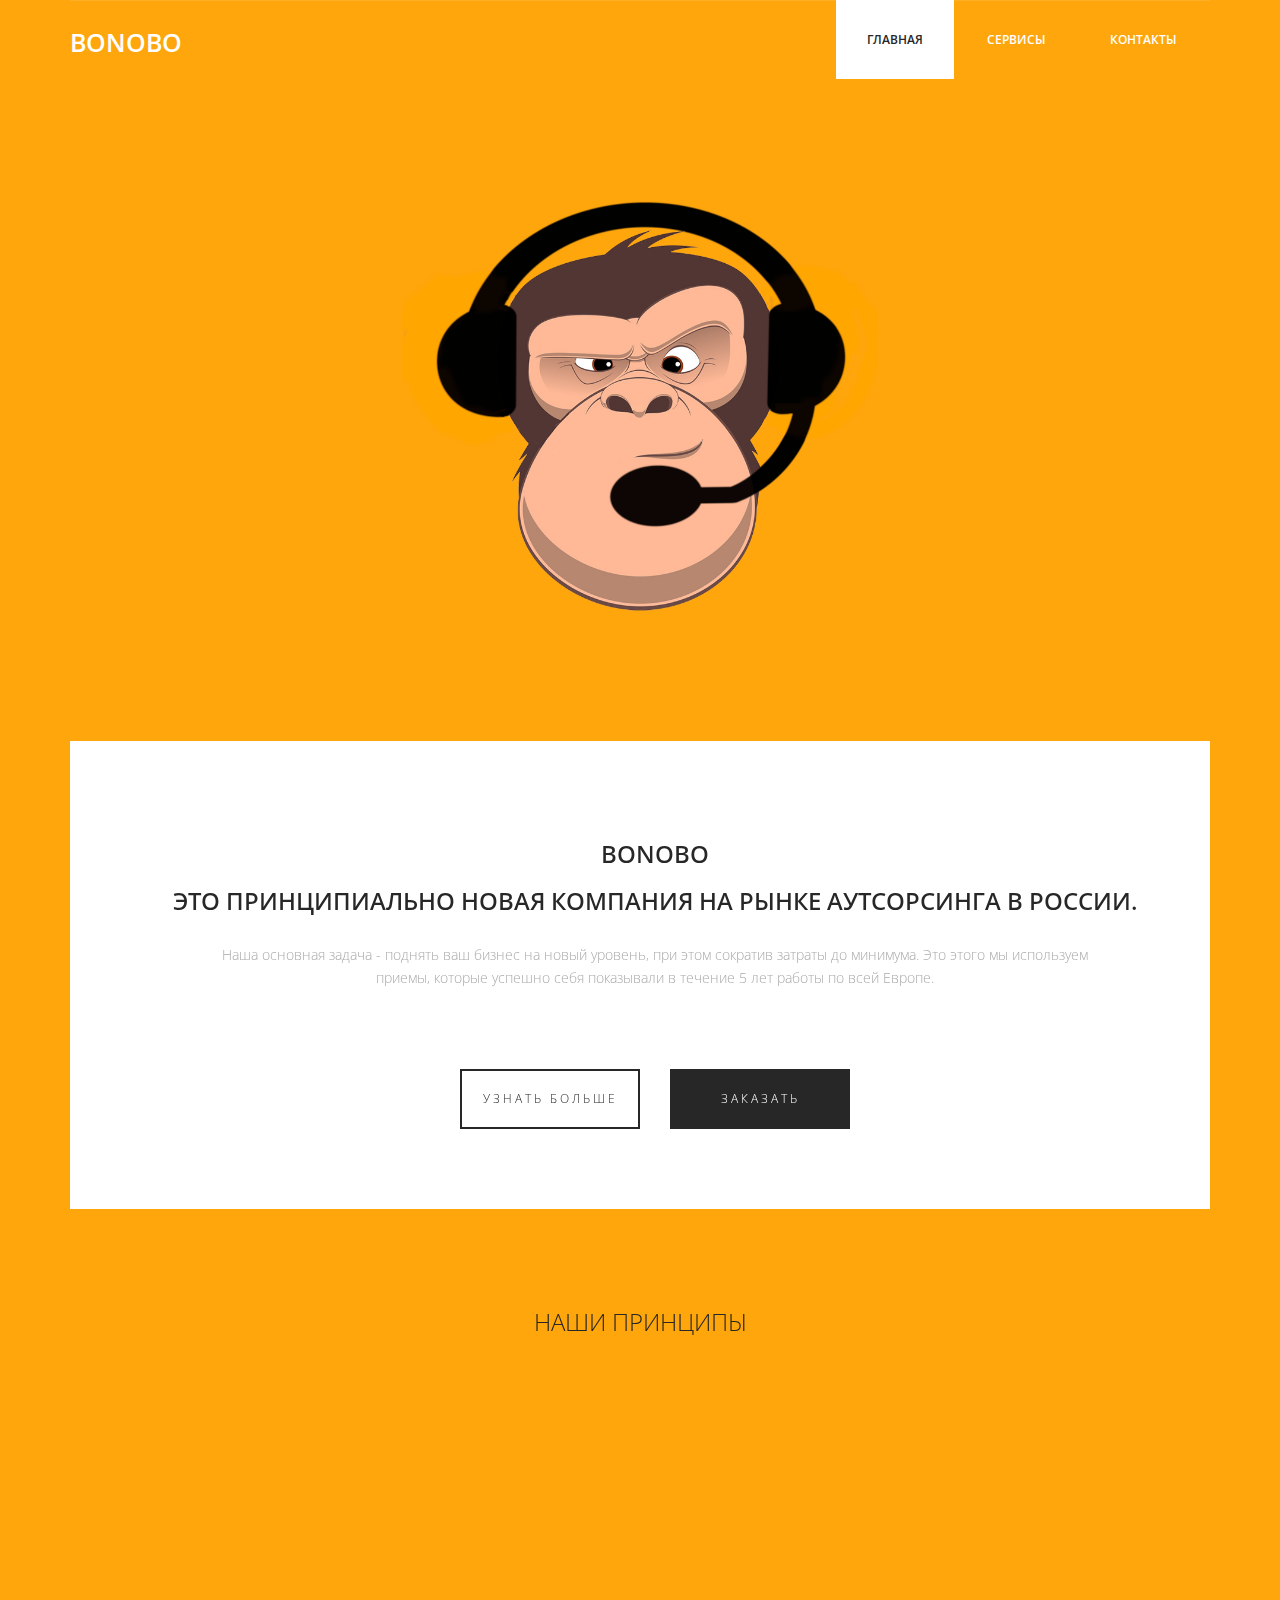
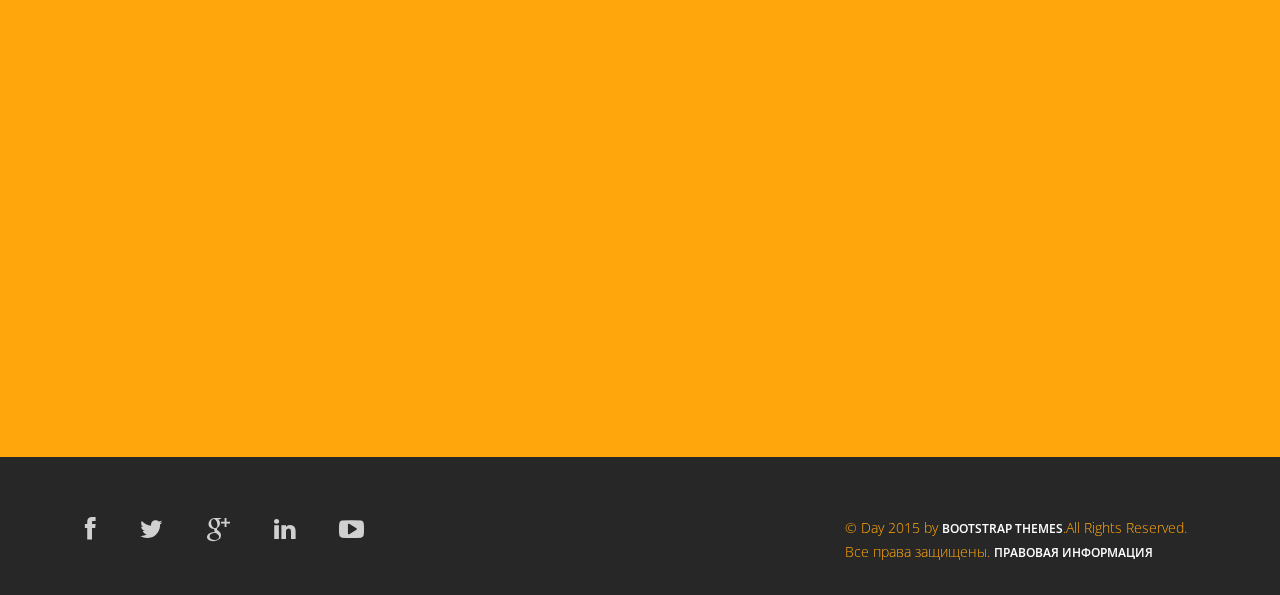
==== commit 145fe0a2: "removed about page" ====
--- a/index.html
+++ b/index.html
@@ -18,7 +18,9 @@
     <!--[if lt IE 9]>
     <script src="https://oss.maxcdn.com/html5shiv/3.7.2/html5shiv.min.js"></script>
     <script src="https://oss.maxcdn.com/respond/1.4.2/respond.min.js"></script>
-    <![endif]-->
+	<![endif]-->
+	<link rel="shortcut icon" href="favicon.ico" type="image/x-icon">
+	<link rel="icon" href="favicon.ico" type="image/x-icon">
   </head>
   <body>	
 	<header id="header">
@@ -39,7 +41,7 @@
 					<div class="menu">
 						<ul class="nav nav-tabs" role="tablist">
 							<li role="presentation"><a href="index.html" class="active">Главная</a></li>
-							<li role="presentation"><a href="about.html">О нас</a></li>
+							
 							<li role="presentation"><a href="services.html">Сервисы</a></li>
 							
 							<li role="presentation"><a href="contact.html">Контакты</a></li>						
@@ -123,7 +125,7 @@
 								<input type="email" class="form-control" id="exampleInputEmail3" placeholder="Телефон">
 							</div>
 							<div class="btn-gamp">
-								<a type="submit" class="btn btn-default">Подписаться</a>
+								<a type="submit" class="btn btn-default">Отправить</a>
 							</div>
 				
 			</div>
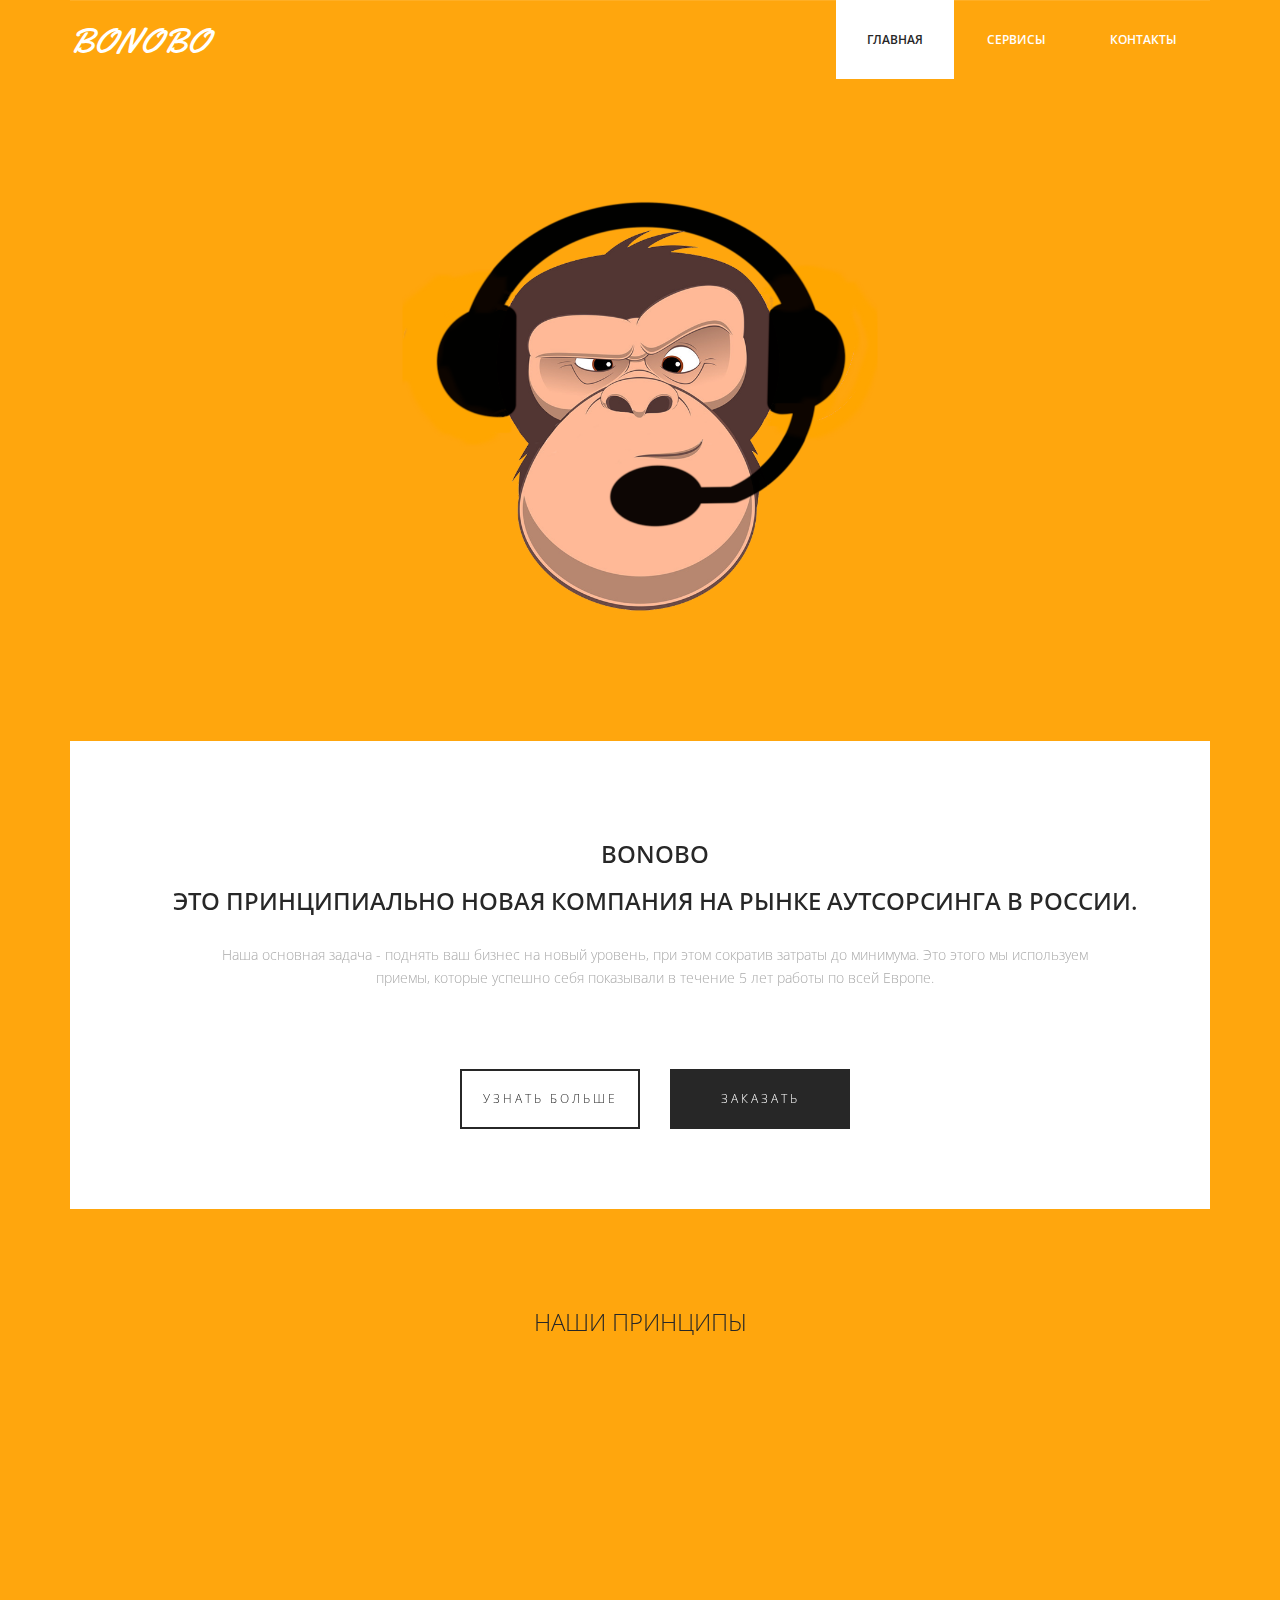
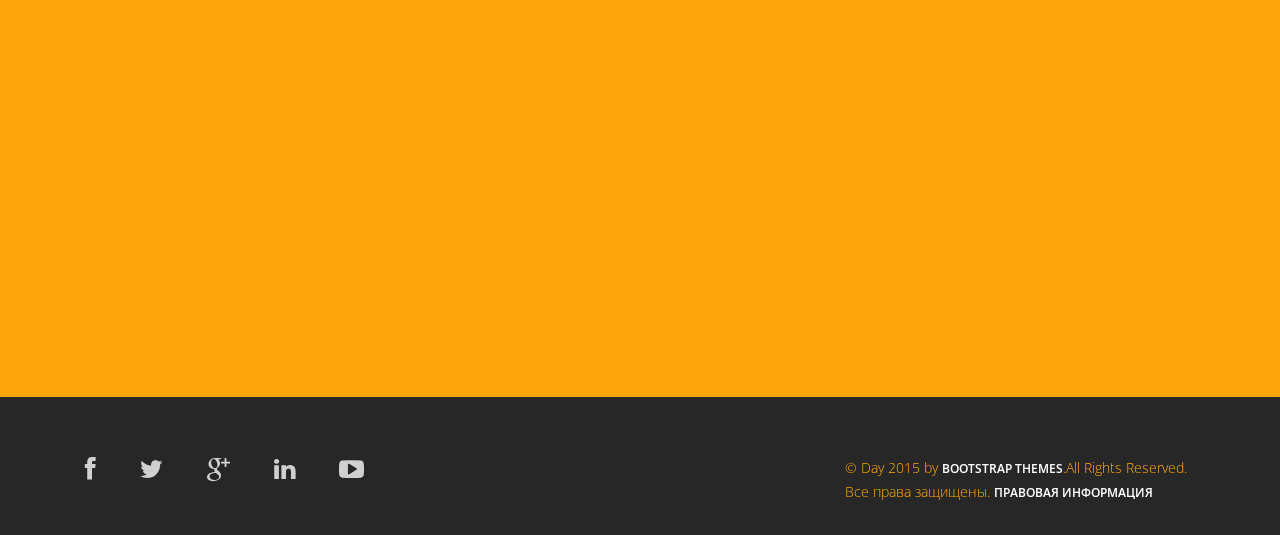
==== commit c92776c7: "removed phone button" ====
--- a/index.html
+++ b/index.html
@@ -121,11 +121,9 @@
 					<div class="">
 							<h4>ОСТАВИТЬ ЗАЯВКУ НА ЗВОНОК</h4>
 							<p>Оставьте заявку и наш менедер с вами свяжется</p>
-							<div class="btn-gamp">		
-								<input type="email" class="form-control" id="exampleInputEmail3" placeholder="Телефон">
-							</div>
+							
 							<div class="btn-gamp">
-								<a type="submit" class="btn btn-default">Отправить</a>
+								<a href="contact.html" class="btn btn-default">ОСТАВИТЬ</a>
 							</div>
 				
 			</div>
--- a/css/style.css
+++ b/css/style.css
@@ -1,5 +1,6 @@
 /* ==== Google font ==== */
-@import url(http://fonts.googleapis.com/css?family=Open+Sans:400,300,700,600);
+@import url(https://fonts.googleapis.com/css?family=Open+Sans:400,300,700,600);
+@import url('https://fonts.googleapis.com/css?family=Yellowtail');
 @import url('font-awesome.css');
 /* ==== overwrite bootstrap standard ==== */
 @import url('animate.css');
@@ -17,7 +18,7 @@
 }
 
 hi,h2,h3,h4,h5,h6 {
-	color:#272727;
+  color:#272727;
 	line-height:1.1em;
 }
 
@@ -67,12 +68,16 @@
 
 .navbar-brand h1 {
 	margin-top:9px;
-	padding-top:5px;
-	float: left;	
-	font-size: 25px;	
+  padding-top:5px;
+	float: left;		
 	color:#fff;	
 	text-transform:uppercase;
-	font-weight:600;
+	font-family: Yellowtail, cursive;
+	font-size: 35px;
+	font-style: normal;
+	font-variant: normal;
+	font-weight: 500;
+	line-height: 26.4px;
 }
 
 .menu {
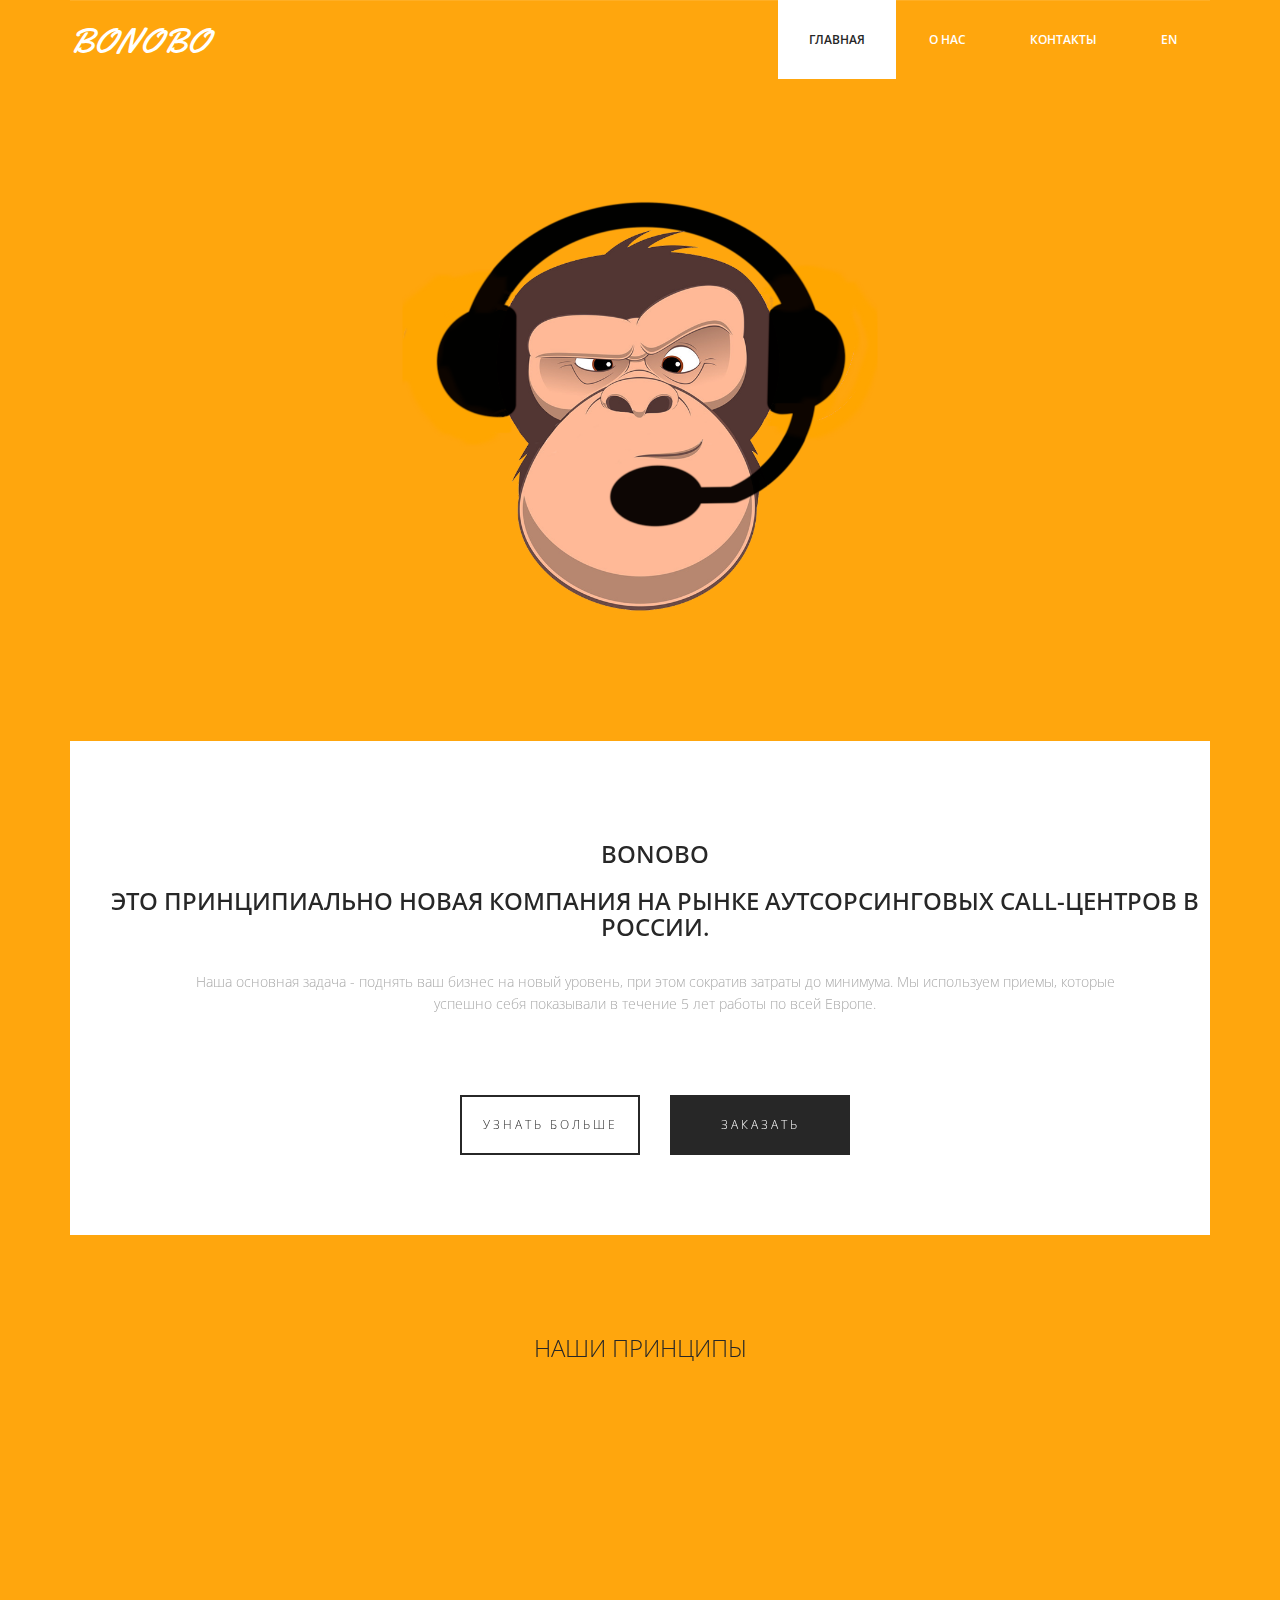
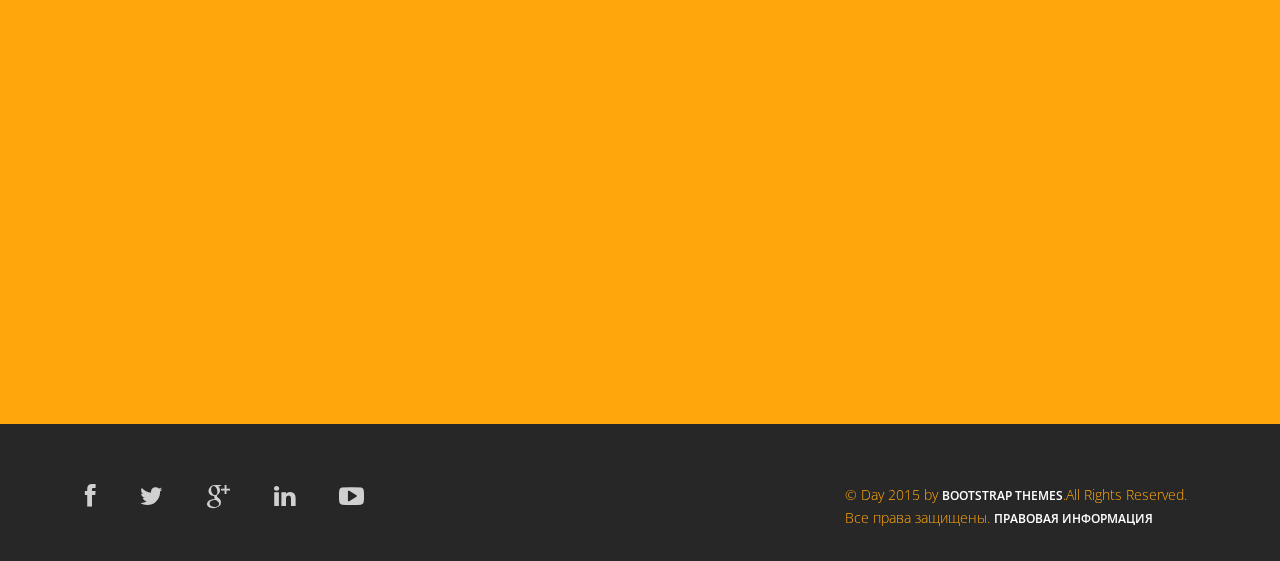
==== commit 58f37049: "Изменил текст" ====
--- a/index.html
+++ b/index.html
@@ -42,9 +42,11 @@
 						<ul class="nav nav-tabs" role="tablist">
 							<li role="presentation"><a href="index.html" class="active">Главная</a></li>
 							
-							<li role="presentation"><a href="services.html">Сервисы</a></li>
+							<li role="presentation"><a href="services.html">О нас</a></li>
 							
-							<li role="presentation"><a href="contact.html">Контакты</a></li>						
+							<li role="presentation"><a href="contact.html">Контакты</a></li>	
+							
+							<li><a href="en/index.html">En</a></li>
 						</ul>
 					</div>
 				</div>		
@@ -58,9 +60,9 @@
 		<div class="container">
 			<div class="text-center">
 				<h2>BONOBO</h2>
-				<h2>Это принципиально новая компания на рынке аутсорсинга в России. </h2>
+				<h2>Это принципиально новая компания на рынке аутсорсинговых Call-центров в России. </h2>
 				<div class="col-md-10 col-md-offset-1">
-					<p>Наша основная задача - поднять ваш бизнес на новый уровень, при этом сократив затраты до минимума.  Это этого мы используем приемы, которые успешно себя показывали в течение 5 лет работы по всей Европе.</p>
+					<p>Наша основная задача - поднять ваш бизнес на новый уровень, при этом сократив затраты до минимума. Мы используем приемы, которые успешно себя показывали в течение 5 лет работы по всей Европе.</p>
 				</div>
 		
 				<div class="col-md-6 col-sm-6 col-xs-6">
@@ -106,16 +108,7 @@
 		
 	<footer>
 		<div class="container">
-			<div class="col-md-4 wow fadeInDown" data-wow-duration="1000ms" data-wow-delay="300ms">
-				<h4>Остались вопросы? Звони!</h4>
-										
-				<div class="contact-info">
-					<ul>
-						<li><i class="fa fa-phone fa"></i> 8-918-566-99-19</li>
-						<li><i class="fa fa-envelope fa"></i> commonbonobo@gmail.com</li>
-					</ul>
-				</div>
-			</div>
+			
 			
 			<div class="col-md-4 wow fadeInDown" data-wow-duration="1000ms" data-wow-delay="900ms">				
 					<div class="">
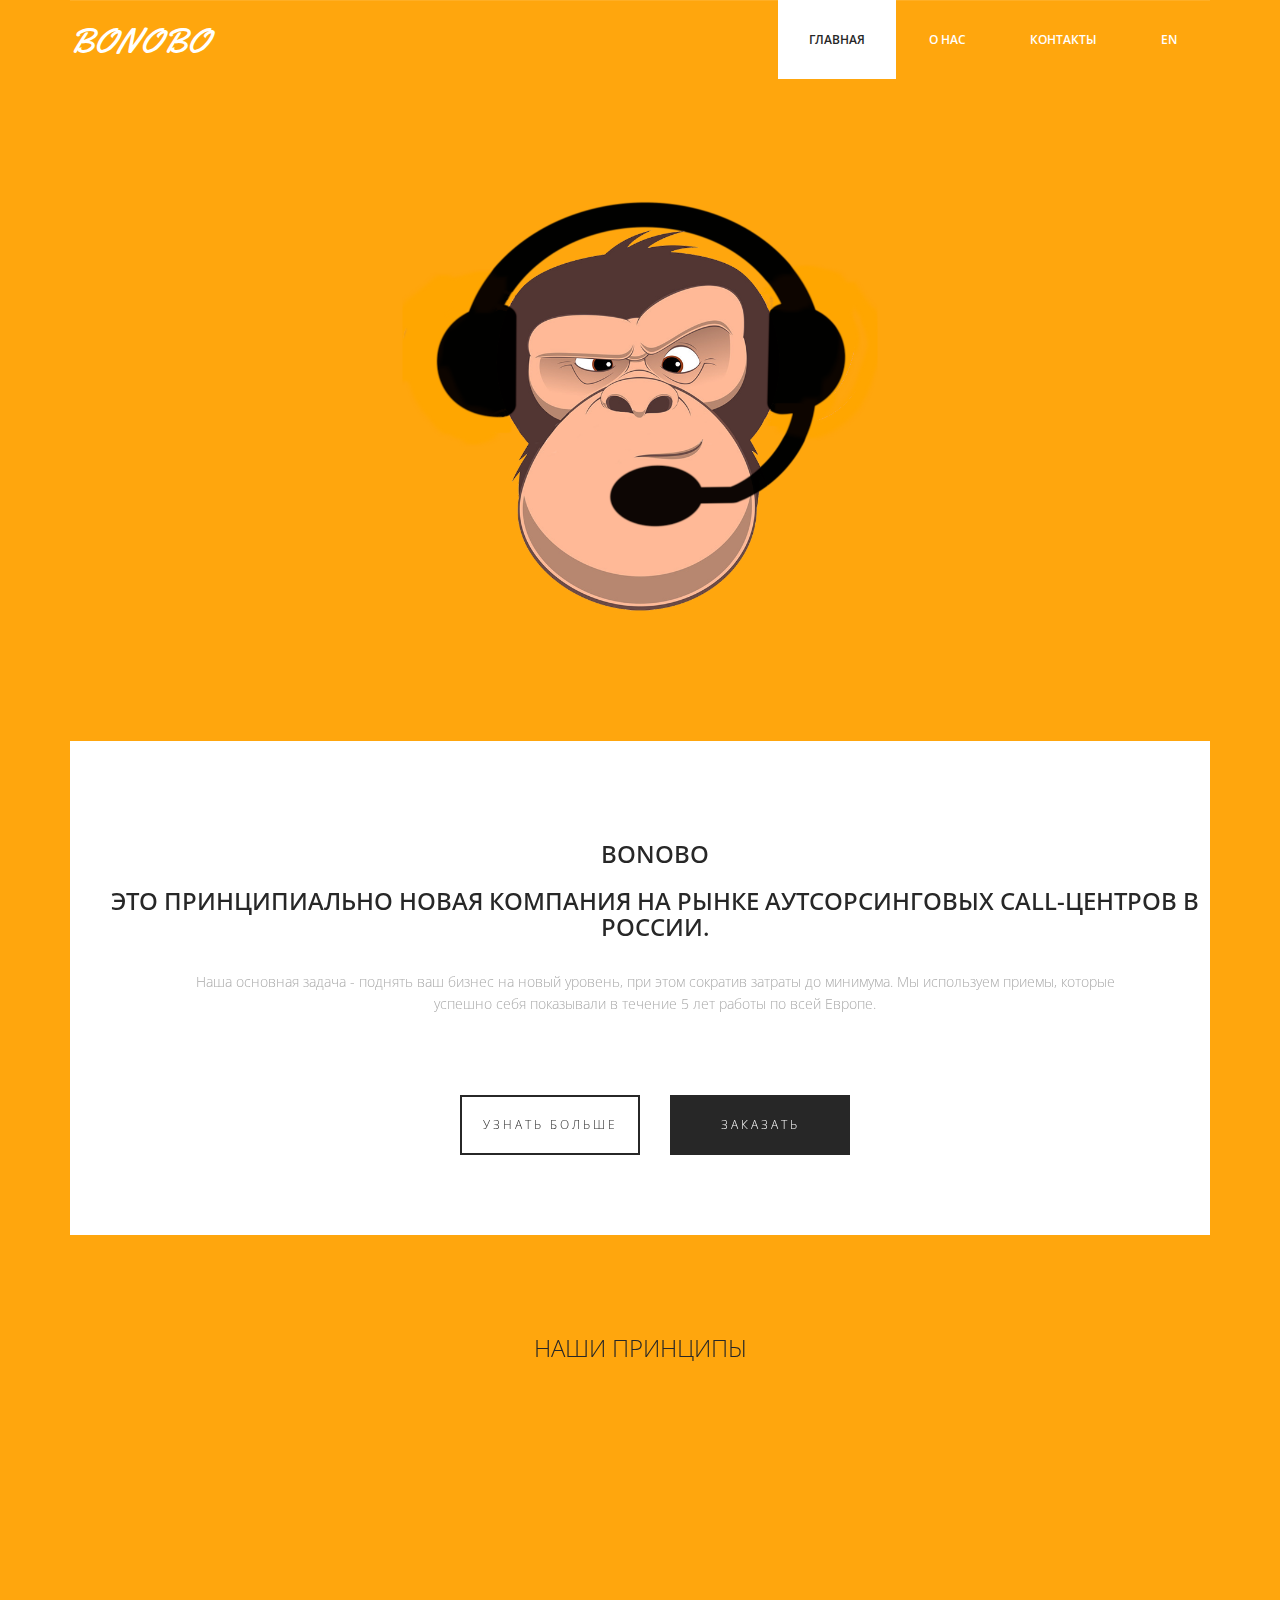
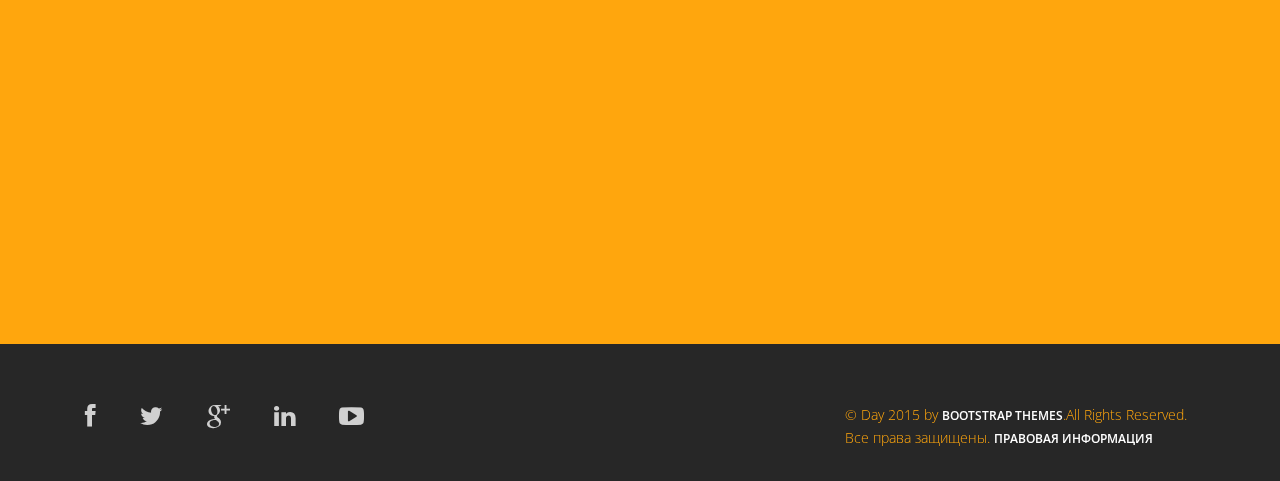
==== commit 17454fe5: "Изменил иконки и кусок текста" ====
--- a/index.html
+++ b/index.html
@@ -10,6 +10,7 @@
     <!-- Bootstrap -->
     <link href="css/bootstrap.min.css" rel="stylesheet">
 	<link rel="stylesheet" href="css/font-awesome.min.css">
+	<link rel="stylesheet" href="https://use.fontawesome.com/releases/v5.1.0/css/all.css" integrity="sha384-lKuwvrZot6UHsBSfcMvOkWwlCMgc0TaWr+30HWe3a4ltaBwTZhyTEggF5tJv8tbt" crossorigin="anonymous">
 	<link rel="stylesheet" href="css/animate.css">
 	<link href="css/animate.min.css" rel="stylesheet"> 
 	<link href="css/style.css" rel="stylesheet" />	
@@ -82,24 +83,24 @@
 				<h2>Наши принципы</h2>
 			</div>
 			<div class="col-md-3 wow fadeInDown" data-wow-duration="1000ms" data-wow-delay="300ms">
-				<i class="fa fa-heart-o"></i>
+				<i class="far fa-clock"></i>
 				<h3>ПУНКТУАЛЬНОСТЬ</h3>
 				<p>Сроки, оговоренные  с клиентами, соблюдаются с 100% точностью.</p>
 			</div>
 			<div class="col-md-3 wow fadeInDown" data-wow-duration="1000ms" data-wow-delay="600ms">
-				<i class="fa fa-cloud"></i>
+				<i class="fas fa-briefcase"></i>
 				<h3>ОТВЕТСТВЕННОСТЬ</h3>
 				<p>Мы всегда учитываем все пожелания клиентов и воплощаем их в виде готовых решений.</p>
 			</div>
 			<div class="col-md-3 wow fadeInDown" data-wow-duration="1000ms" data-wow-delay="900ms">
-				<i class="fa fa-book"></i>	
+				<i class="fas fa-chess-king"></i>	
 				<h3>ИНДИВИДУАЛЬНОСТЬ</h3>
 				<p>Мы категорически отказываемся от шаблонных скриптов и практикуем только индивидуальные решения для каждого клиента. Т.е., каждый наш проект на 100 % уникален.</p>
 			</div>
 			<div class="col-md-3 wow fadeInDown" data-wow-duration="1000ms" data-wow-delay="1200ms">
-				<i class="fa fa-gear"></i>	
+				<i class="fas fa-glasses"></i>	
 				<h3>АККУРАТНОСТЬ</h3>
-				<p>мы уделяем максимальное  внимание мелочам, чтобы в результате работа была выполнена качественно</p>
+				<p>Мы уделяем максимальное  внимание мелочам, чтобы в результате работа была выполнена качественно</p>
 			</div>
 		</div>			
 	</div>
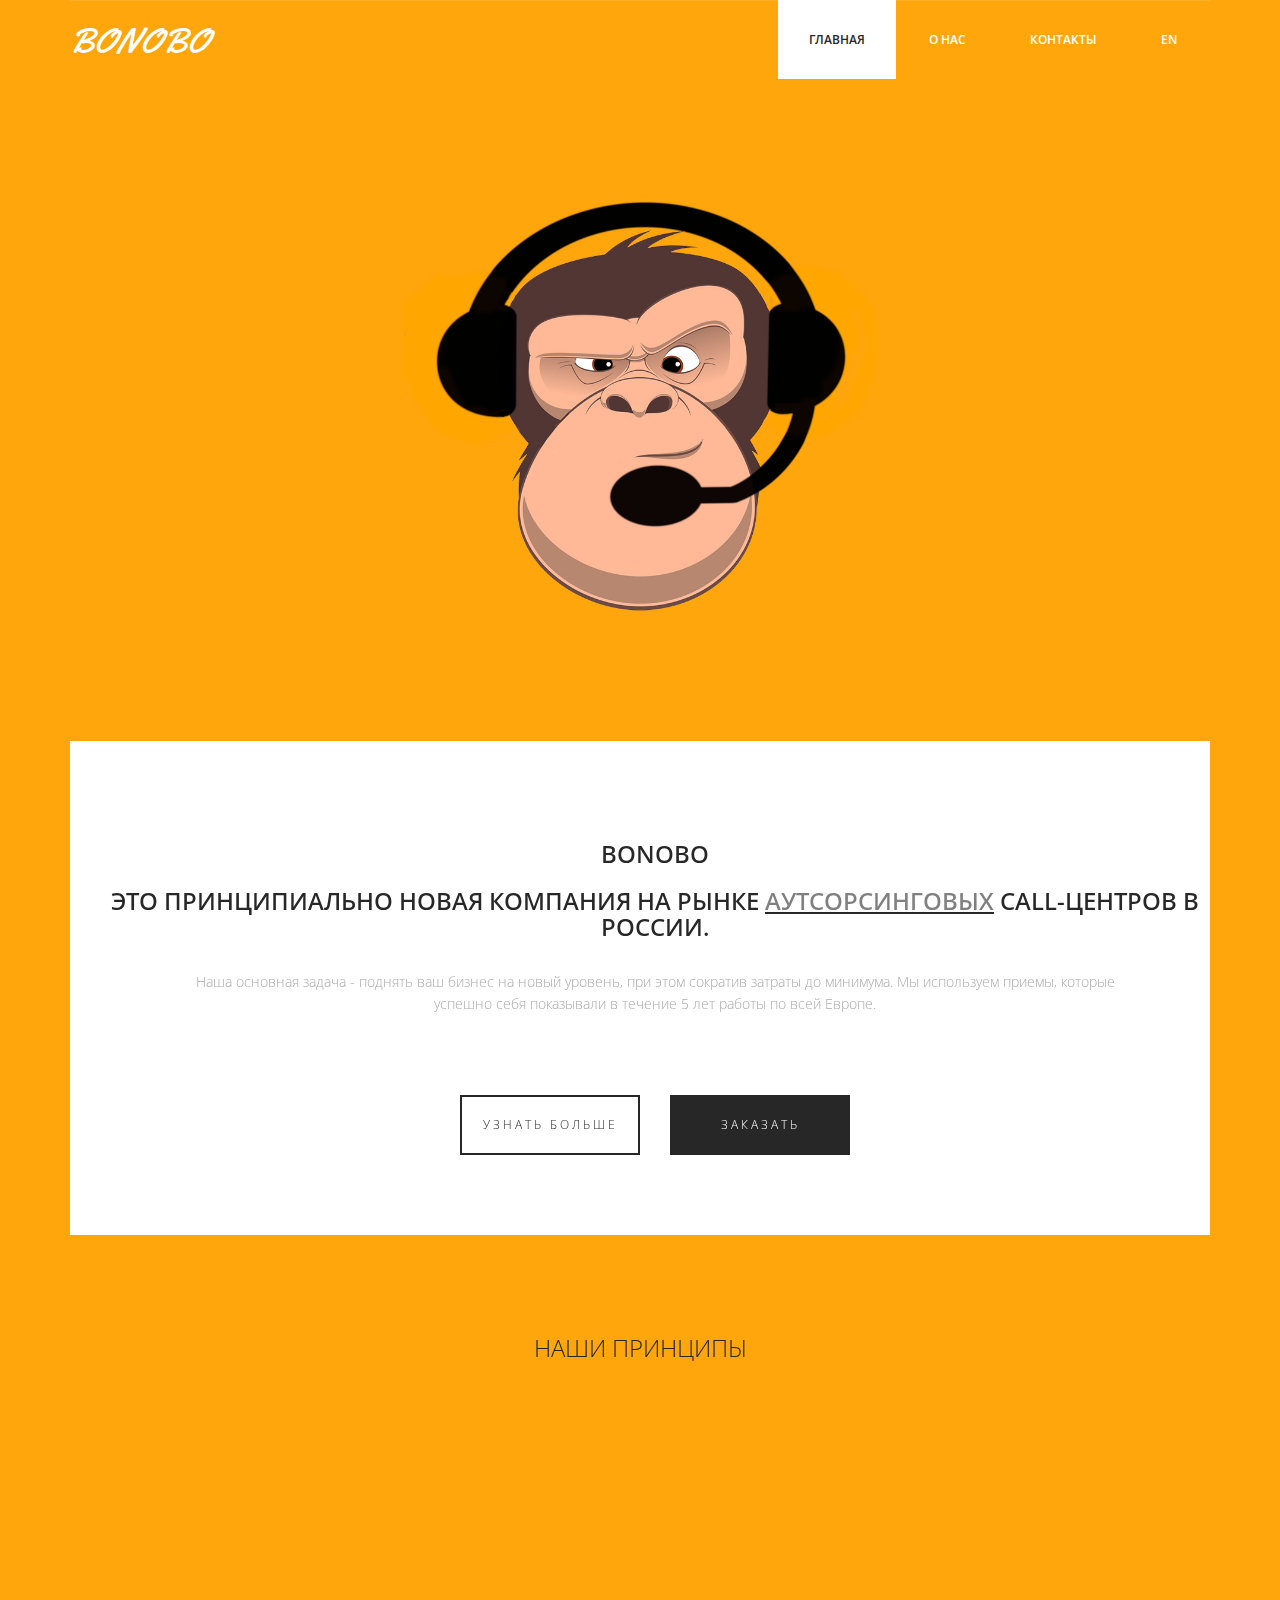
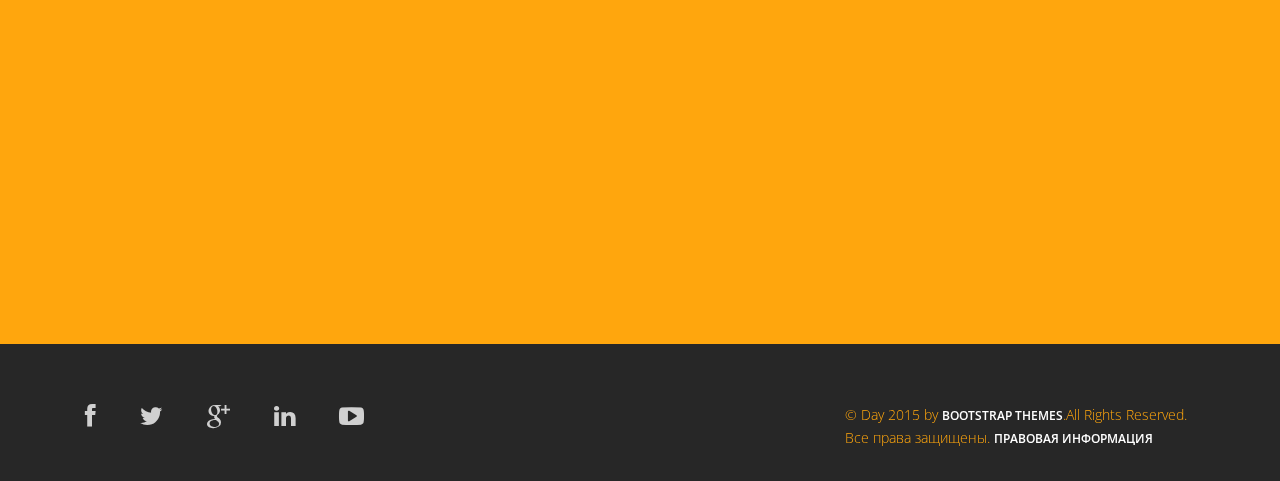
==== commit b03820ae: "создал гиперссылку" ====
--- a/index.html
+++ b/index.html
@@ -61,7 +61,7 @@
 		<div class="container">
 			<div class="text-center">
 				<h2>BONOBO</h2>
-				<h2>Это принципиально новая компания на рынке аутсорсинговых Call-центров в России. </h2>
+				<h2>Это принципиально новая компания на рынке <u> <a style="color: grey" target="_blank" href="https://ru.wikipedia.org/wiki/Аутсорсинг">аутсорсинговых</a></u> Call-центров в России. </h2>
 				<div class="col-md-10 col-md-offset-1">
 					<p>Наша основная задача - поднять ваш бизнес на новый уровень, при этом сократив затраты до минимума. Мы используем приемы, которые успешно себя показывали в течение 5 лет работы по всей Европе.</p>
 				</div>
